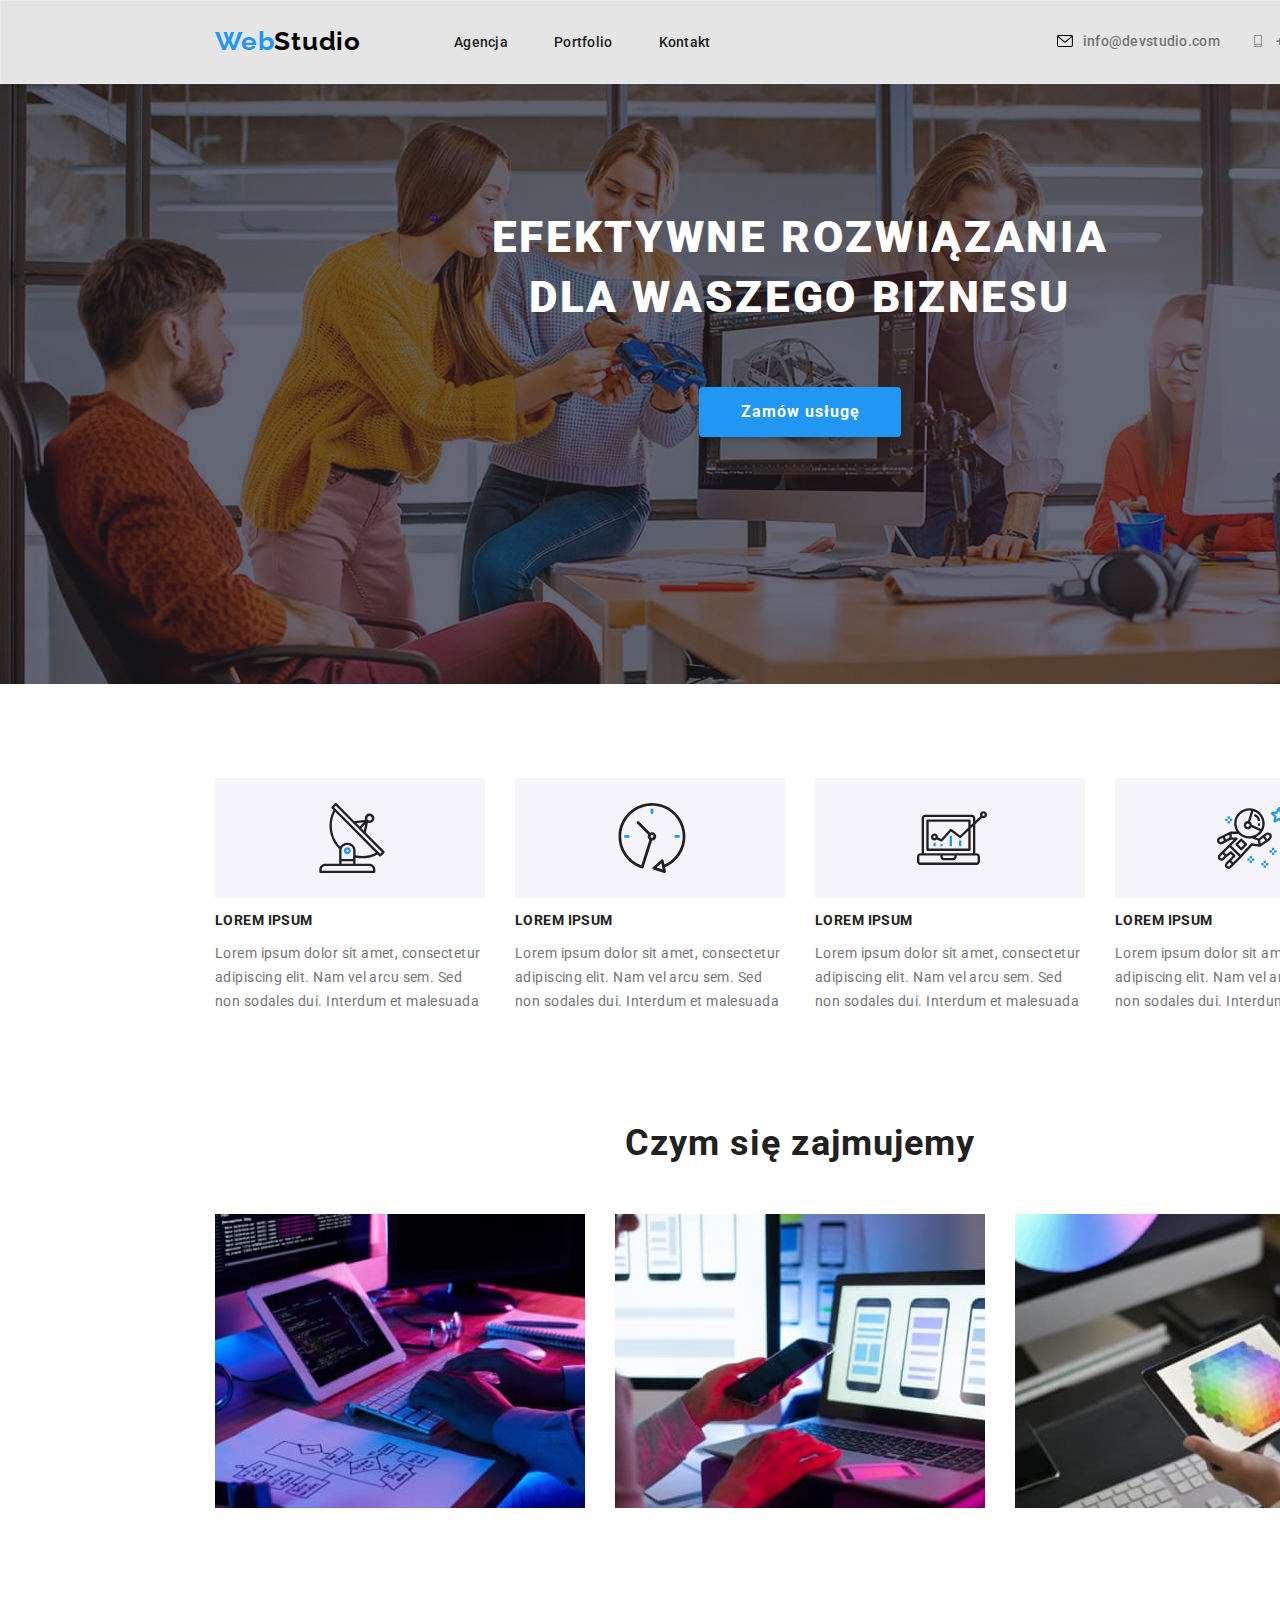
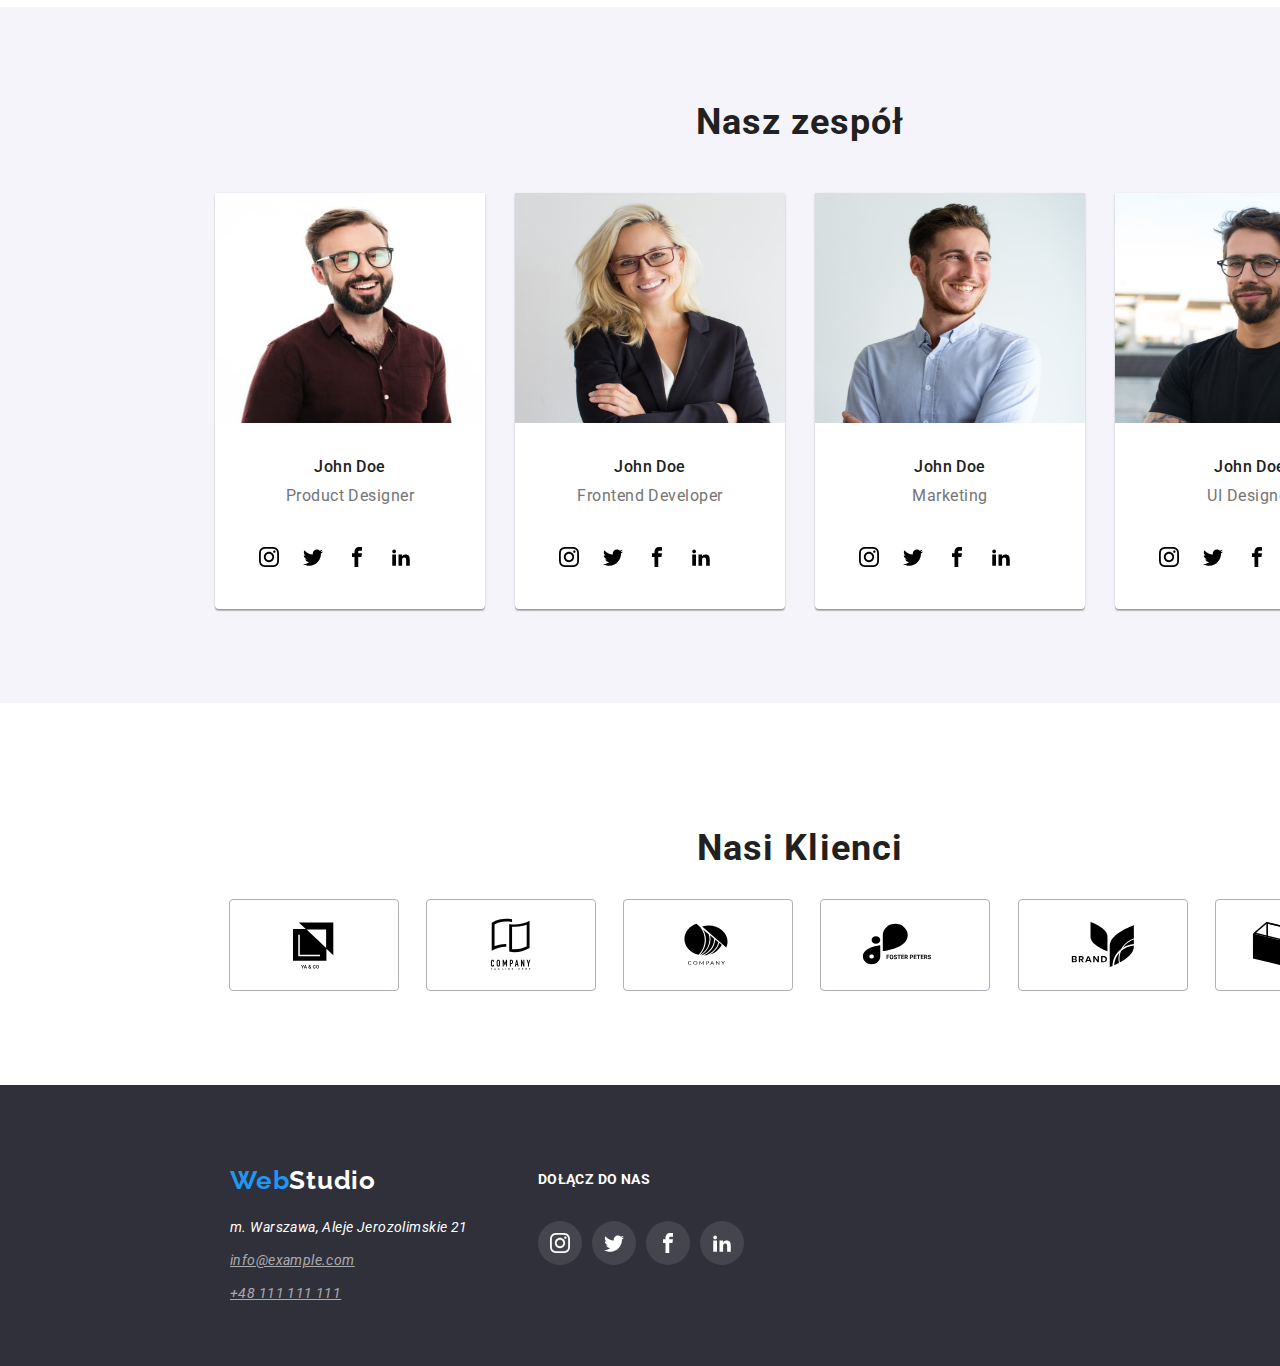
==== index.html @ 0786975d "end z4" ====
<!DOCTYPE html>
<html lang="en">
  <head>
    <meta charset="UTF-8" />
    <meta http-equiv="X-UA-Compatible" content="IE=edge" />
    <meta name="viewport" content="width=device-width, initial-scale=1.0" />
    <link
      rel="stylesheet"
      href="https://cdnjs.cloudflare.com/ajax/libs/modern-normalize/1.1.0/modern-normalize.css"
    />
    <link rel="preconnect" href="https://fonts.googleapis.com" />
    <link rel="preconnect" href="https://fonts.gstatic.com" crossorigin />
    <link
      href="https://fonts.googleapis.com/css2?family=Raleway:wght@700&family=Roboto:wght@400;500;700;900&display=swap"
      rel="stylesheet"
    />
    <link rel="stylesheet" href="./css/style.css" />
    <title>Studio</title>
  </head>

  <body>
    <header class="header">
      <div class="container">
        <div class="navigation">
          <a class="logo link" href="/WebStudio"
            >Web<span class="logo-color">Studio</span></a
          >
          <nav class="nav-item">
            <ul class="navigation-list list">
              <li>
                <a class="navigation-list-link link" href="./index.html"
                  >Agencja</a
                >
              </li>
              <li>
                <a class="navigation-list-link link" href="./portfolio.html"
                  >Portfolio</a
                >
              </li>
              <li>
                <a class="navigation-list-link link" href="/Kontakt">Kontakt</a>
              </li>
            </ul>
          </nav>


          <ul class="address list">
            <li>
              <a class="kontakt link"
                href="mailto:info@devstudio.com">
                <svg class="icon-envelope" width="16" height="12">
                  <use href="/images/sprite.svg#icon-envelope"></use>
                </svg>
                info@devstudio.com</a>
            </li>

            <li>
              <a class="kontakt link" href="tel:+48111111111"
                >
                <svg class="icon-smartphone" width="16" height="12">
                  <use href="/images/sprite.svg#icon-smartphone"></use>
                </svg>
                +48 111 111 111</a
              >
            </li>
          </ul>
        </div>
      </div>
    </header>

    <!--  Efektywne Rozwiązania hero  -->
    <main>
      <section class="hero section">
        <div class="hero-item container">
          <h1 class="hero-item-text">
            EFEKTYWNE ROZWIĄZANIA <br />
            DLA WASZEGO BIZNESU
          </h1>
          <button class="hero-modal-btn" type="button">Zamów usługę</button>
        </div>
      </section>

      <section class="hero-lorem section">
        <div class="container">
          <ul class="hero-description list">
            
            <li class="hero-description-text">
              <ul class="lorem-list">
                <li class="lorem-links"></li>
                <a class="lorem-links-item" href="#">
                  <svg class="lorem-icon">
                    <use href="/images/sprite.svg#icon-antenna-1"></use>
                  </svg>
                </a>
              </ul>
              <h3 class="undertitle">LOREM IPSUM</h3>
              <p class="hero-text">
                Lorem ipsum dolor sit amet, consectetur adipiscing elit. Nam vel
                arcu sem. Sed non sodales dui. Interdum et malesuada
              </p>
            </li>

            <li class="hero-description-text">
              <ul class="lorem-list">
                <li class="lorem-links"></li>
                <a class="lorem-links-item" href="#">
                  <svg class="lorem-icon">
                    <use href="/images/sprite.svg#icon-clock-1"></use>
                  </svg>
                </a>
              </ul>
              <h3 class="undertitle">LOREM IPSUM</h3>
              <p class="hero-text">
                Lorem ipsum dolor sit amet, consectetur adipiscing elit. Nam vel
                arcu sem. Sed non sodales dui. Interdum et malesuada
              </p>
            </li>

            <li class="hero-description-text">
              <ul class="lorem-list">
                <li class="lorem-links"></li>
                <a class="lorem-links-item" href="#">
                  <svg class="lorem-icon">
                    <use href="/images/sprite.svg#icon-diagram-1"></use>
                  </svg>
                </a>
              </ul>
              <h3 class="undertitle">LOREM IPSUM</h3>
              <p class="hero-text">
                Lorem ipsum dolor sit amet, consectetur adipiscing elit. Nam vel
                arcu sem. Sed non sodales dui. Interdum et malesuada
              </p>
            </li>

            <li class="hero-description-text">
              <ul class="lorem-list">
                <li class="lorem-links"></li>
                <a class="lorem-links-item" href="#">
                  <svg class="lorem-icon">
                    <use href="/images/sprite.svg#icon-astronaut-1"></use>
                  </svg>
                </a>
              </ul>
              <h3 class="undertitle">LOREM IPSUM</h3>
              <p class="hero-text">
                Lorem ipsum dolor sit amet, consectetur adipiscing elit. Nam vel
                arcu sem. Sed non sodales dui. Interdum et malesuada
              </p>
            </li>
          </ul>
        </div>
      </section>
      <!--  about  -->

      <section class="about">
        <div class="container">
          <div class="about-list">
            <h2 class="secondary-undertitle">Czym się zajmujemy</h2>
            <ul class="about-img-list list">
              <li class="about-img-list-item">
                <img
                  class="about-img-list-img"
                  src="./images/whatwedo/computer.jpg"
                  alt="computer"
                  width="370"
                  height="294"
                />
              </li>
              <li class="about-img-list-item">
                <img
                  class="about-img-list-img"
                  src="./images/whatwedo/mobilephone.jpg"
                  alt="mobilephone"
                  width="370"
                  height="294"
                />
              </li>
              <li class="about-img-list-item">
                <img
                  class="about-img-list-img"
                  src="./images/whatwedo/tablet.jpg"
                  alt="tablet"
                  width="370"
                  height="294"
                />
              </li>
            </ul>
          </div>
        </div>
      </section>

      <!--  team  -->
      <section class="team section">
        <div class="container">
          <div class="team-img-box">
            <h2 class="secondary-undertitle">Nasz zespół</h2>
            <ul class="team-img list">
              <li class="team-img-list-item">
                <img
                  class="team-img-list-img"
                  src="./images/ourteam/productdesigner.jpg"
                  alt="johndoeproductdesigner"
                  width="270"
                  height="260"
                />
                <h3 class="team-name">John Doe</h3>
                <p class="team-job">Product Designer</p>

                <ul class="social-list list">
                  <li class="social-links"></li>
                  <a class="social-links-item" href="#">
                    <svg class="social-icon">
                      <use href="/images/sprite.svg#icon-instagram"></use>
                    </svg>
                  </a>

                  <li class="social-links"></li>
                  <a class="social-links-item" href="#">
                    <svg class="social-icon">
                      <use href="/images/sprite.svg#icon-twitter"></use>
                    </svg>
                  </a>

                  <li class="social-links"></li>
                  <a class="social-links-item" href="#">
                    <svg class="social-icon">
                      <use href="/images/sprite.svg#icon-facebook"></use>
                    </svg>
                  </a>

                  <li class="social-links"></li>
                  <a class="social-links-item" href="#">
                    <svg class="social-icon">
                      <use href="/images/sprite.svg#icon-linkedin2"></use>
                    </svg>
                  </a>
                </ul>
              </li>

              <li class="team-img-list-item">
                <img
                  class="team-img-list-img"
                  src="./images/ourteam/frontenddeveloper.jpg"
                  alt="johndoefrontenddeveloper"
                  width="270"
                  height="260"
                />
                <h3 class="team-name">John Doe</h3>
                <p class="team-job">Frontend Developer</p>

                <ul class="social-list list">
                  <li class="social-links"></li>
                  <a class="social-links-item" href="#">
                    <svg class="social-icon">
                      <use href="/images/sprite.svg#icon-instagram"></use>
                    </svg>
                  </a>

                  <li class="social-links"></li>
                  <a class="social-links-item" href="#">
                    <svg class="social-icon">
                      <use href="/images/sprite.svg#icon-twitter"></use>
                    </svg>
                  </a>

                  <li class="social-links"></li>
                  <a class="social-links-item" href="#">
                    <svg class="social-icon">
                      <use href="/images/sprite.svg#icon-facebook"></use>
                    </svg>
                  </a>

                  <li class="social-links"></li>
                  <a class="social-links-item" href="#">
                    <svg class="social-icon">
                      <use href="/images/sprite.svg#icon-linkedin2"></use>
                    </svg>
                  </a>
                </ul>
              </li>

              <li class="team-img-list-item">
                <img
                  class="team-img-list-img"
                  src="./images/ourteam/marketing.jpg"
                  alt="johndoemarketing"
                  width="270"
                  height="260"
                />
                <h3 class="team-name">John Doe</h3>
                <p class="team-job">Marketing</p>

                <ul class="social-list list">
                  <li class="social-links"></li>
                  <a class="social-links-item" href="#">
                    <svg class="social-icon">
                      <use href="/images/sprite.svg#icon-instagram"></use>
                    </svg>
                  </a>

                  <li class="social-links"></li>
                  <a class="social-links-item" href="#">
                    <svg class="social-icon">
                      <use href="/images/sprite.svg#icon-twitter"></use>
                    </svg>
                  </a>

                  <li class="social-links"></li>
                  <a class="social-links-item" href="#">
                    <svg class="social-icon">
                      <use href="/images/sprite.svg#icon-facebook"></use>
                    </svg>
                  </a>

                  <li class="social-links"></li>
                  <a class="social-links-item" href="#">
                    <svg class="social-icon">
                      <use href="/images/sprite.svg#icon-linkedin2"></use>
                    </svg>
                  </a>
                </ul>
              </li>

              <li class="team-img-list-item">
                <img
                  class="team-img-list-img"
                  src="./images/ourteam/uidesigner.jpg"
                  alt="johndoeuidesigner"
                  width="270"
                  height="260"
                />
                <h3 class="team-name">John Doe</h3>
                <p class="team-job">UI Designer</p>

                <ul class="social-list list">
                  <li class="social-links"></li>
                  <a class="social-links-item" href="#">
                    <svg class="social-icon">
                      <use href="/images/sprite.svg#icon-instagram"></use>
                    </svg>
                  </a>

                  <li class="social-links"></li>
                  <a class="social-links-item" href="#">
                    <svg class="social-icon">
                      <use href="/images/sprite.svg#icon-twitter"></use>
                    </svg>
                  </a>

                  <li class="social-links"></li>
                  <a class="social-links-item" href="#">
                    <svg class="social-icon">
                      <use href="/images/sprite.svg#icon-facebook"></use>
                    </svg>
                  </a>

                  <li class="social-links"></li>
                  <a class="social-links-item" href="#">
                    <svg class="social-icon">
                      <use href="/images/sprite.svg#icon-linkedin2"></use>
                    </svg>
                  </a>
                </ul>
              </li>
            </ul>
          </div>
        </div>
      </section>

      <section class="customers section">
        <div class="container">
          <h2 class="customers-name">Nasi Klienci</h2>
          <ul class="customers-list">
            <li class="customers-links"></li>
            <a class="customers-links-item" href="#">
              <svg class="customers-icon">
                <use href="/images/sprite.svg#icon-client1"></use>
              </svg>
            </a>
            <li class="customers-links"></li>
            <a class="customers-links-item" href="#">
              <svg class="customers-icon">
                <use href="/images/sprite.svg#icon-client2"></use>
              </svg>
            </a>
            <li class="customers-links"></li>
            <a class="customers-links-item" href="#">
              <svg class="customers-icon">
                <use href="/images/sprite.svg#icon-client3"></use>
              </svg>
            </a>
            <li class="customers-links"></li>
            <a class="customers-links-item" href="#">
              <svg class="customers-icon">
                <use href="/images/sprite.svg#icon-client4"></use>
              </svg>
            </a>
            <li class="customers-links"></li>
            <a class="customers-links-item" href="#">
              <svg class="customers-icon">
                <use href="/images/sprite.svg#icon-client5"></use>
              </svg>
            </a>
            <li class="customers-links"></li>
            <a class="customers-links-item" href="#">
              <svg class="customers-icon">
                <use href="/images/sprite.svg#icon-client6"></use>
              </svg>
            </a>
          </ul>
        </div>
      </section>
    </main>

    <!--  footer  -->
    <footer>
      <div class="container">
        <div class="all-footer">
        <div class="logo-address-footer">
          <ul class="address-footer list">
<a class="logo-footer link" href="/WebStudio"
        >Web<span class="footer-logo-color">Studio</span></a
      >
      <address>
        
          <li class="footer-address">
            <a
              class="footer-address-item link"
              href="https://goo.gl/maps/xpxpCTiTsb5umE3t5"
              target="_blank"
              >m. Warszawa, Aleje Jerozolimskie 21</a
            >
          </li>
          <li class="address-mail-footer">
            <a class="footer-mail" href="mailto:info@example.com"
              >info@example.com</a
            >
          </li>
          <li class="address-tel-footer">
            <a class="footer-tel" href="tel:+48111111111">+48 111 111 111</a>
          </li>
        </ul>
      </address>

      <div class="right-side-footer">
          <p>DOŁĄCZ DO NAS</p>
          <ul class="social-list-footer list">
          
            <li class="social-links-footer">
          <a class="social-links-item-footer" href="#">
            <svg class="social-icon-footer">
              <use href="/images/sprite.svg#icon-instagram"></use>
            </svg>
          </a>
          </li>

          <li class="social-links-footer">
          <a class="social-links-item-footer" href="#">
            <svg class="social-icon-footer">
              <use href="/images/sprite.svg#icon-twitter"></use>
            </svg>
          </a>
          </li>

          <li class="social-links-footer">
          <a class="social-links-item-footer" href="#">
            <svg class="social-icon-footer">
              <use href="/images/sprite.svg#icon-facebook"></use>
            </svg>
          </a>
          </li>

          <li class="social-links-footer">
          <a class="social-links-item-footer" href="#">
            <svg class="social-icon-footer">
              <use href="/images/sprite.svg#icon-linkedin2"></use>
            </svg>
          </a>
          </li>
        </ul>
      </div>
      </div>
      </div>
      </div>
    </footer>
  </body>
</html>
---- css/style.css ----
:root {
    --main-font: 'Roboto', sans-serif;
    --secondary-font: 'Raleway', sans-serif;
    --main-color: #2196F3;
    --secondary-color:#212121;
}

body {
    font-family:var(--main-font);
    width: 1600px;
    margin: 0 auto;
}

ul {
    padding: 0;
    margin: 0;
    list-style-type: none;
    list-style-position: inside;
}

.container {
    width: 1200px;
    padding: 0 15px;
    margin: 0 auto;
}

.section {
    padding-top: 94px;
    padding-bottom: 94px;
}

.list {
    list-style: none;
}

.link {
    text-decoration: none;
}
/* ---------- HEADER --------------*/


.header  {
    display: flex;
    align-items: center;
    border: 1px solid rgba(236, 236, 236, 1);
    background-color: #E5E5E5;
}
.navigation {
    display: flex;
}
.nav-item {
    flex-grow: 1;
}
.navigation-list,
.address {
    display: flex;
    align-items: center;
    padding-top: 32px;
    padding-bottom: 32px;
}
.logo {
    padding-right: 93px;
    padding-top: 24.5px;
    padding-bottom: 24.5px;
}

.logo,
.logo-color,
.logo-footer {
    font-family: var(--secondary-font);
    font-style: normal;
    font-weight: 700;
    font-size: 26px;
    line-height: 1.192;
    letter-spacing: 0.03em;
    color: #2196F3;
}


.logo {
    color:rgba(33, 150, 243, 1);
}
.logo-color {
    color:rgba(0, 0, 0, 1);
}


.navigation-list-link {
    color: var(--secondary-color);
    font-weight: 500;
        font-size: 14px;
        line-height: 1.143;
        letter-spacing: 0.02em;
}
.kontakt:hover,
.kontakt:focus-within {
    color: var(--main-color)
}

.kontakt:hover .kontakt-icon,
.kontakt:focus-within .kontakt-icon {
    fill: var(--main-color);
}

.kontakt
 {
    font-weight: 500;
    font-size: 14px;
    line-height: 1.143;
    letter-spacing: 0.02em;
    color: #757575;
    display: inline-flex;
    gap: 10px;
    align-items: center;
    padding-left: 30px;
    
}
.navigation-list-link:last-child {
    padding-right: 46px;
}

.navigation-list-link:hover,
.navigation-list-link:focus
 {
    color: var(--main-color);
 }
/* -----------END HEADER --------- */


/* ---------- MAIN --------------*/
 .lorem-list {
    width: 270px;
    height: 120px;
    padding: 25px 102.34px;
}
.lorem-icon {
    width: 70px;
    height: 70px;
}
.hero-description-text {
    width: 270px;
    text-align: left;
    margin-right: 30px;
    background-color: #FFFFFF;;
}
.lorem-list {
    background-color: #F5F4FA;
}
.hero-description {
    display: flex;
    align-items: center;
    justify-content: space-between;
}

.hero-lorem {
    background-color: #FFFFFF;
}
.hero {
    background-image: linear-gradient(
        rgba(47, 48, 58, 0.4),
        rgba(47, 48, 58, 0.4)),
     url(/images/hero-bg.jpg);
    background-size: cover;
    background-repeat: no-repeat;
    height: 600px;
}
.hero-item {
    display: flex;
    align-items:center;
    flex-direction: column;
}

.hero-text {
        font-weight: 400;
        font-size: 14px;
        line-height: 1.714;
        letter-spacing: 0.03em;
        color: #757575;
}

.undertitle {
        font-weight: 700;
        font-size: 14px;
        line-height: 1.143;
        letter-spacing: 0.03em;
        text-transform: uppercase;
        color: var(--secondary-color);
}

.hero-item-text {
        font-weight: 900;
        font-size: 44px;
        line-height: 1.363;
        text-align: center;
        letter-spacing: 0.06em;
        text-transform: uppercase;
        color: #FFFFFF;
        padding-bottom: 30px;
}

.hero-item {
    display: flex;
    flex-direction: column;
    align-items: center;
}
.hero-modal-btn {
    padding: 10px 41px 10px 42px;
    align-items: center;
    cursor: pointer;
    border: 0;
}
.hero-modal-btn {
        background: #2196F3;
        box-shadow: 0px 4px 4px rgba(0, 0, 0, 0.15);
        border-radius: 4px;
}
.hero-modal-btn {
        font-weight: 700;
        font-size: 16px;
        line-height: 1.875;  
        display: flex;
        align-items: center;
        text-align: center;
        letter-spacing: 0.06em;
        color: #FFFFFF;
}

.border {
    border: 1px solid #ECECEC;
    position: absolute;
        width: 1600px;
        height: 0px;
        left: 3px;
        top: 85px;
}
.portfolio-section {
    padding-top: 94px;
    padding-bottom: 50px;
}

.nav-btn-list:not(:last-child) {
    margin-right: 8px;
}
.nav-btn-list:first-child {
    margin-left: 310px;
}
.nav-btn {
    background-color: #FFFFFF;
}

.nav-btn-list-item {
    display: flex;
    justify-content: center;
    list-style-type: none;
    list-style-position: inside;
    list-style-type:none;
}
.nav-modal-btn {
font-weight: 500;
font-size: 16px;
line-height: 1.625;
text-align: center;
letter-spacing: 0.03em;
color: var(--secondary-color);
background-color:#F5F4FA;
border: 0;
padding: 6px 22px;
cursor: pointer;
}
.nav-modal-btn:hover,
.nav-modal-btn:focus {
    color:#FFFFFF;
    background-color: var(--main-color);
}

/* ---------- END-MAIN --------------*/

/* ---------- ABOUT --------------*/
.about {
 padding-bottom: 94px;
 background-color: #FFFFFF;
}
.secondary-undertitle {
    font-weight: 700;
    font-size: 36px;
    line-height: 1.167;
    text-align: center;
    letter-spacing: 0.03em;
    color: var(--secondary-color);
    padding-bottom: 50px;
    margin: 0 auto;
}
.about-img-list {
    display: flex;
    justify-content: space-between;
}
.about-img-list-item {
    padding-right: 30px;
}
/* ---------- END-ABOUT --------------*/

/* ---------- TEAM --------------*/
.team {
    background-color: #F5F4FA;
}
.team-img {
    display: flex;
    justify-content: space-between;
}
.team-img-list-item {
    background: #FFFFFF;    
    box-shadow: 0px 1px 3px rgba(0, 0, 0, 0.12), 0px 1px 1px rgba(0, 0, 0, 0.14), 0px 2px 1px rgba(0, 0, 0, 0.2);
    border-radius: 0px 0px 4px 4px;
    margin-right: 30px;
}
.team-job {
    font-weight: 400;
    font-size: 16px;
    line-height: 1.187;
    text-align: center;
    letter-spacing: 0.03em;
    color: #757575;
    margin: 0 auto;
    margin-bottom: 30px;
}
.team-img-list-img {
    padding-bottom: 30px;
}
.team-name {
    font-weight: 500;
    font-size: 16px;
    line-height: 1.187;
    text-align: center;
    letter-spacing: 0.03em;
    color: var(--secondary-color);
    margin: 0 auto;
    padding-bottom: 10px;
}
.social-list {
    display: flex;
    /* justify-content: space-between; */
    margin-bottom: 30px;
    padding-left: 32px;
}
.social-links-item {
    display: flex;
    width: 44px;
    height: 44px;
    background-color: #FFFFFF;
    border-radius: 50%;
    align-items: center;
    justify-content: space-between;
    padding-left: 12px;
    }
.social-icon {
    width: 20px;
    height: 20px;
}
.social-links-item:hover,
.social-links-item:focus {
    fill: #FFFFFF;
    background-color:var(--main-color);
}
.social-list:not(:last-child) {
    padding-right: 10px;
}
/* ---------- END-TEAM --------------*/

/* ---------- CUSTOMERS --------------*/
.customers .container {
    display: block;
    align-items: center;
    /* justify-content: space-between; */
}
.customers-name {
        font-weight: 700;
        font-size: 36px;
        line-height: 1.167;
        text-align: center;
        letter-spacing: 0.03em;
        color: var(--secondary-color);
        text-align: center;
}
.customers-list {
    display: flex;
    align-items: center;
    justify-content: space-between;
}
.customers-links-item {
    display: flex;
    width: 170px;
    height: 92px;
    border: 1px solid #AFB1B8;
    border-radius: 4px;
    align-items: center;
    justify-content: center;
}
.customers-icon {
    width: 106px;
    height: 60px;
}
.customers-list:not(:last-child) {
    margin-right: 30px;
}
.customers-links-item:hover,
.customers-links-item:focus {
    fill: var(--main-color);
    border: 1px solid rgba(33, 150, 243, 1);
    /* background-color: var(--main-color); */
}

/* ---------- END-CUSTOMERS --------------*/


/* ---------- PORTFOLIO --------------*/
.portfolio-card {
    padding-left: 24px;
}
.portfolio-img {
    align-items: center;
    margin: 0;
    padding: 0;
    text-align: left;
}

.portfolio-list {
    flex-basis: calc((100%-60px) / 3-0.5px);
    background-color: var(--bright);
    border-bottom: 1px solid #eeeeee;
}
.portfolio-list:hover,
.portfolio-list:focus
{
    box-shadow: 0px 1px 1px rgba(0, 0, 0, 0.12), 0px 4px 4px rgba(0, 0, 0, 0.06), 1px 4px 6px rgba(0, 0, 0, 0.16);
    }
.portfolio-list-item {
    list-style-type: none;
    display: flex;
    justify-content: center;
    flex-wrap: wrap;
    gap: 30px;
     padding: 0;
    margin: 0;
    padding-bottom: 94px;
}
.portfolio {
    background-color: #FFFFFF;
}
.prtfolio-item {
    color: var(--bold-color);
    font-weight: 700;
    font-size: 18px;
    line-height: 2;
    letter-spacing: 0.06em;
}
.portfolio-class-description {
    color: #757575;
    font-weight: 400;
    font-size: 16px;
    line-height: 1.875;
    letter-spacing: 0.03em;
}
/* ---------- END-PORTFOLIO --------------*/

/* ---------- FOOTER --------------*/
footer {
    background-color: #2f303a;
    padding: 60px 0;
}

.logo-address-footer {
    margin-left: 15px;
    display: flex;
    /* display: inline-flex; */
    /* justify-content: space-between; */
}
.social-icon-footer {
    width: 20px;
    height: 20px;
    fill: #FFFFFF;
}
.social-links-footer:hover,
.social-links-footer:focus {
    background-color: var(--main-color);
    cursor: pointer;
}
.social-links-footer {
    width: 44px;
    height: 44px;
    background-color: rgba(255, 255, 255, 0.1);
    border-radius: 50%;
    padding: 12px;
}
.social-list-footer {
    display: flex;
    flex-wrap: wrap;
    gap: 10px;
    padding-top: 20px;
}
.right-side-footer {
        font-weight: 700;
        font-size: 14px;
        line-height: 1.143;
        letter-spacing: 0.03em;
        text-transform: uppercase;
        color: #FFFFFF;
        padding-top: 12px;
        
       
}
.address-footer {
    padding-top: 20px;
    padding-right: 70px;
   
}
.footer-address {
    padding-bottom: 9px;
    padding-top: 20px;
}
.address-mail-footer {
    padding-bottom: 9px;
}

.footer-mail,
.footer-tel {
    font-weight: 400;
    font-size: 14px;
    line-height: 1.714;
    letter-spacing: 0.03em;
    color: rgba(255, 255, 255, 0.6)
}
.footer-mail {
    text-decoration-line: underline;
}
.footer-address-item {
    font-weight: 400;
    font-size: 14px;
    line-height: 1.714;
    letter-spacing: 0.03em;
    color: #FFFFFF;
}
.footer-logo-color {
    color:rgba(255, 255, 255, 1);
}
/* ---------- END-FOOTER --------------*/
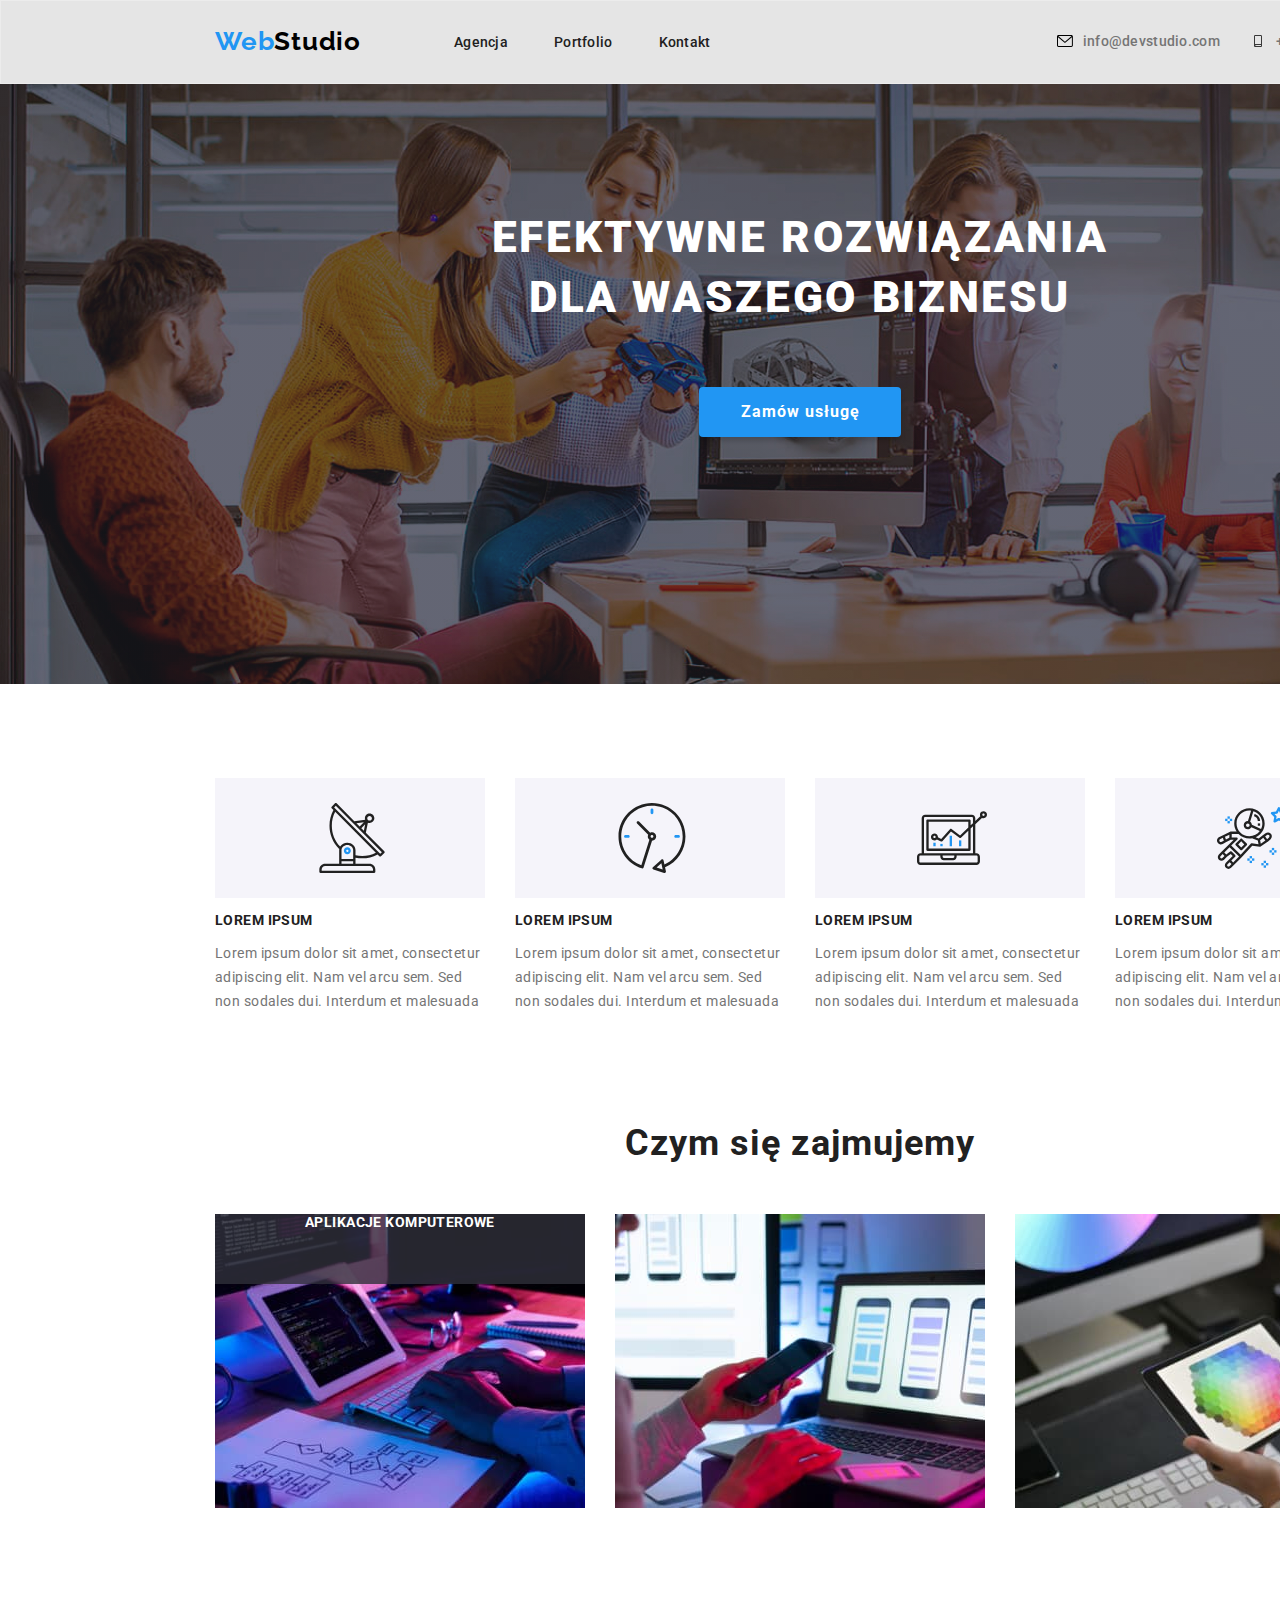
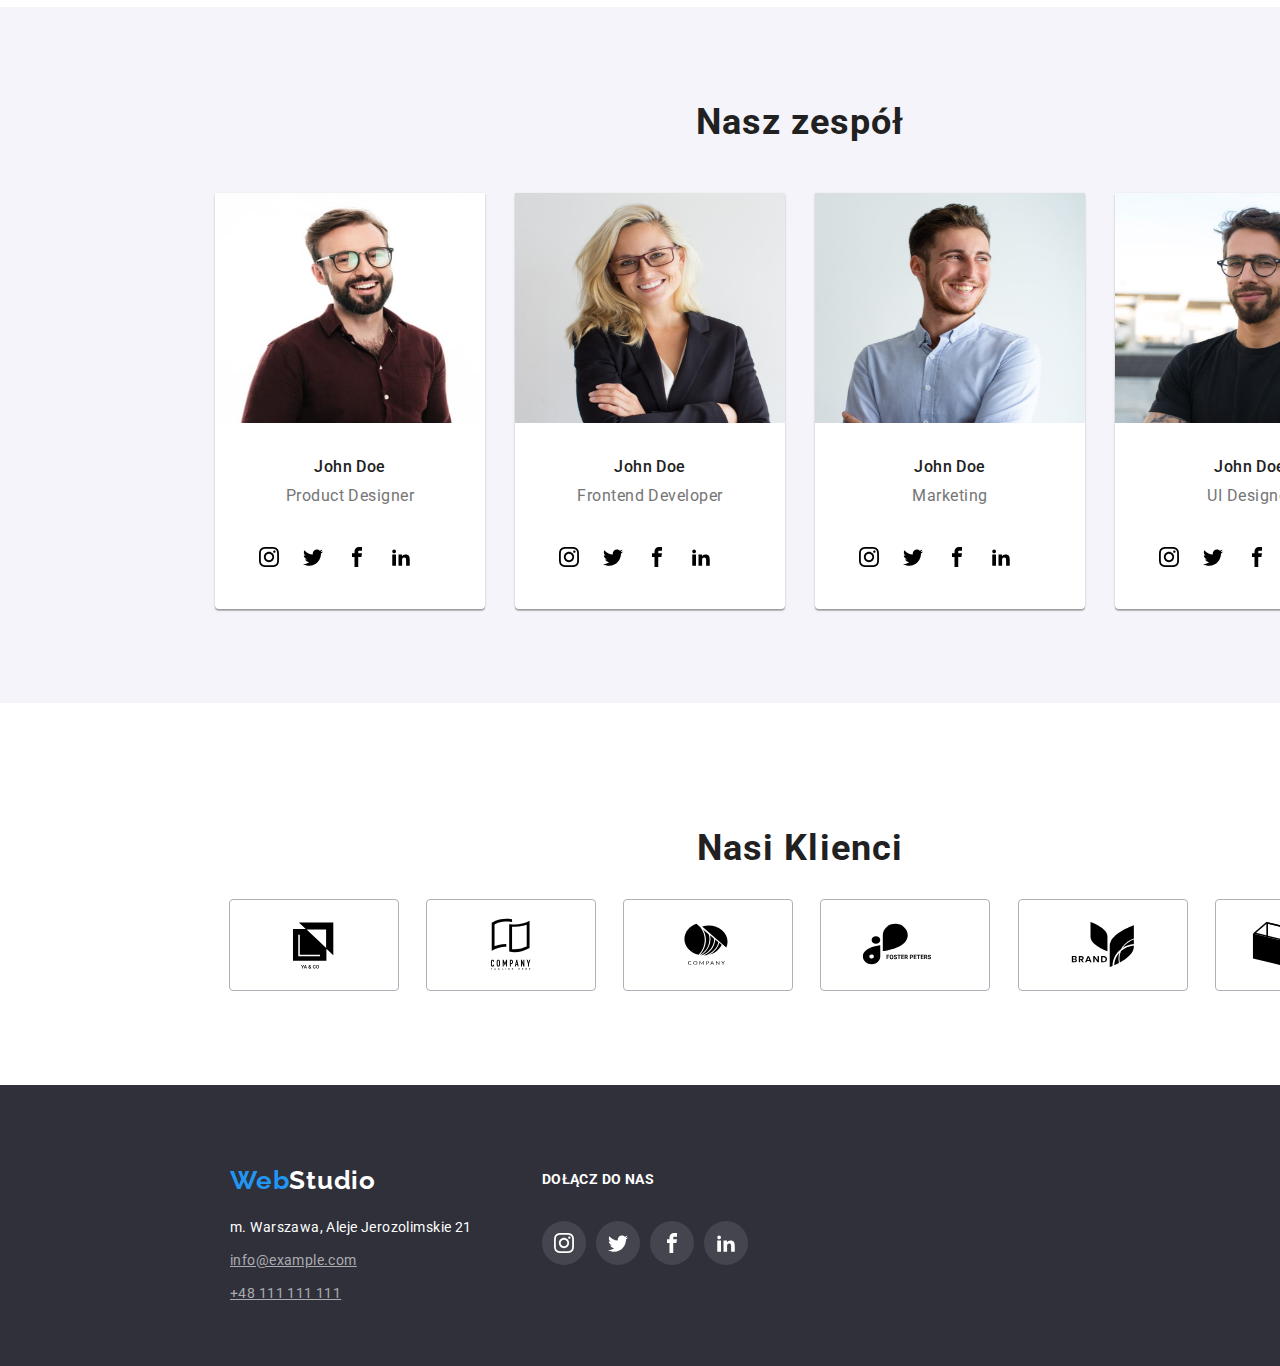
==== commit c26d9b60: "feat:init" ====
--- a/index.html
+++ b/index.html
@@ -43,20 +43,18 @@
             </ul>
           </nav>
 
-
           <ul class="address list">
             <li>
-              <a class="kontakt link"
-                href="mailto:info@devstudio.com">
+              <a class="kontakt link" href="mailto:info@devstudio.com">
                 <svg class="icon-envelope" width="16" height="12">
                   <use href="/images/sprite.svg#icon-envelope"></use>
                 </svg>
-                info@devstudio.com</a>
+                info@devstudio.com</a
+              >
             </li>
 
             <li>
-              <a class="kontakt link" href="tel:+48111111111"
-                >
+              <a class="kontakt link" href="tel:+48111111111">
                 <svg class="icon-smartphone" width="16" height="12">
                   <use href="/images/sprite.svg#icon-smartphone"></use>
                 </svg>
@@ -76,17 +74,18 @@
             EFEKTYWNE ROZWIĄZANIA <br />
             DLA WASZEGO BIZNESU
           </h1>
-          <button class="hero-modal-btn" type="button">Zamów usługę</button>
+          <button class="hero-modal-btn" type="button"data-modal-open>
+            Zamów usługę
+          </button>
+          </div>
         </div>
       </section>
 
       <section class="hero-lorem section">
         <div class="container">
           <ul class="hero-description list">
-            
             <li class="hero-description-text">
               <ul class="lorem-list">
-                <li class="lorem-links"></li>
                 <a class="lorem-links-item" href="#">
                   <svg class="lorem-icon">
                     <use href="/images/sprite.svg#icon-antenna-1"></use>
@@ -102,7 +101,6 @@
 
             <li class="hero-description-text">
               <ul class="lorem-list">
-                <li class="lorem-links"></li>
                 <a class="lorem-links-item" href="#">
                   <svg class="lorem-icon">
                     <use href="/images/sprite.svg#icon-clock-1"></use>
@@ -118,7 +116,6 @@
 
             <li class="hero-description-text">
               <ul class="lorem-list">
-                <li class="lorem-links"></li>
                 <a class="lorem-links-item" href="#">
                   <svg class="lorem-icon">
                     <use href="/images/sprite.svg#icon-diagram-1"></use>
@@ -134,7 +131,6 @@
 
             <li class="hero-description-text">
               <ul class="lorem-list">
-                <li class="lorem-links"></li>
                 <a class="lorem-links-item" href="#">
                   <svg class="lorem-icon">
                     <use href="/images/sprite.svg#icon-astronaut-1"></use>
@@ -158,6 +154,7 @@
             <h2 class="secondary-undertitle">Czym się zajmujemy</h2>
             <ul class="about-img-list list">
               <li class="about-img-list-item">
+                <p class="overlays">APLIKACJE KOMPUTEROWE</p>
                 <img
                   class="about-img-list-img"
                   src="./images/whatwedo/computer.jpg"
@@ -416,72 +413,78 @@
     <footer>
       <div class="container">
         <div class="all-footer">
-        <div class="logo-address-footer">
-          <ul class="address-footer list">
-<a class="logo-footer link" href="/WebStudio"
-        >Web<span class="footer-logo-color">Studio</span></a
-      >
-      <address>
-        
-          <li class="footer-address">
-            <a
-              class="footer-address-item link"
-              href="https://goo.gl/maps/xpxpCTiTsb5umE3t5"
-              target="_blank"
-              >m. Warszawa, Aleje Jerozolimskie 21</a
-            >
-          </li>
-          <li class="address-mail-footer">
-            <a class="footer-mail" href="mailto:info@example.com"
-              >info@example.com</a
-            >
-          </li>
-          <li class="address-tel-footer">
-            <a class="footer-tel" href="tel:+48111111111">+48 111 111 111</a>
-          </li>
-        </ul>
-      </address>
-
-      <div class="right-side-footer">
-          <p>DOŁĄCZ DO NAS</p>
-          <ul class="social-list-footer list">
-          
-            <li class="social-links-footer">
-          <a class="social-links-item-footer" href="#">
-            <svg class="social-icon-footer">
-              <use href="/images/sprite.svg#icon-instagram"></use>
-            </svg>
-          </a>
-          </li>
-
-          <li class="social-links-footer">
-          <a class="social-links-item-footer" href="#">
-            <svg class="social-icon-footer">
-              <use href="/images/sprite.svg#icon-twitter"></use>
-            </svg>
-          </a>
-          </li>
-
-          <li class="social-links-footer">
-          <a class="social-links-item-footer" href="#">
-            <svg class="social-icon-footer">
-              <use href="/images/sprite.svg#icon-facebook"></use>
-            </svg>
-          </a>
-          </li>
-
-          <li class="social-links-footer">
-          <a class="social-links-item-footer" href="#">
-            <svg class="social-icon-footer">
-              <use href="/images/sprite.svg#icon-linkedin2"></use>
-            </svg>
-          </a>
-          </li>
-        </ul>
-      </div>
-      </div>
-      </div>
+          <div class="logo-address-footer">
+            <ul class="address-footer list">
+              <a class="logo-footer link" href="/WebStudio"
+                >Web<span class="footer-logo-color">Studio</span></a
+              >
+
+              <li class="footer-address">
+                <a
+                  class="footer-address-item link"
+                  href="https://goo.gl/maps/xpxpCTiTsb5umE3t5"
+                  target="_blank"
+                  >m. Warszawa, Aleje Jerozolimskie 21</a
+                >
+              </li>
+              <li class="address-mail-footer">
+                <a class="footer-mail" href="mailto:info@example.com"
+                  >info@example.com</a
+                >
+              </li>
+              <li class="address-tel-footer">
+                <a class="footer-tel" href="tel:+48111111111"
+                  >+48 111 111 111</a
+                >
+              </li>
+            </ul>
+
+            <div class="right-side-footer">
+              <p>DOŁĄCZ DO NAS</p>
+              <ul class="social-list-footer list">
+                <li class="social-links-footer">
+                  <a class="social-links-item-footer" href="#">
+                    <svg class="social-icon-footer">
+                      <use href="/images/sprite.svg#icon-instagram"></use>
+                    </svg>
+                  </a>
+                </li>
+
+                <li class="social-links-footer">
+                  <a class="social-links-item-footer" href="#">
+                    <svg class="social-icon-footer">
+                      <use href="/images/sprite.svg#icon-twitter"></use>
+                    </svg>
+                  </a>
+                </li>
+
+                <li class="social-links-footer">
+                  <a class="social-links-item-footer" href="#">
+                    <svg class="social-icon-footer">
+                      <use href="/images/sprite.svg#icon-facebook"></use>
+                    </svg>
+                  </a>
+                </li>
+
+                <li class="social-links-footer">
+                  <a class="social-links-item-footer" href="#">
+                    <svg class="social-icon-footer">
+                      <use href="/images/sprite.svg#icon-linkedin2"></use>
+                    </svg>
+                  </a>
+                </li>
+              </ul>
+            </div>
+          </div>
+        </div>
       </div>
     </footer>
+    <div class="backdrop is-hidden" data-modal>
+      <div class="modal">
+        <button type="button" class="close-btn" data-modal-close>x</button>
+      </div>
+    </div>
+
+    <script src="./js/modal.js"></script>
   </body>
 </html>
--- a/css/style.css
+++ b/css/style.css
@@ -37,8 +37,24 @@
     text-decoration: none;
 }
 /* ---------- HEADER --------------*/
-
-
+.is-hidden {
+    pointer-events: none;
+    visibility: hidden;
+    opacity: 0;
+    /* transform: translateX(-50%) translateY(-50%) translateZ(-50%) scale(0) rotate(0deg) skew(40deg, 40deg) ; */
+}
+.close-btn {
+    position: absolute;
+    top: 8px;
+    right: 8px;
+    width: 30px;
+    height: 30px;
+    background-color: red;
+    border: 1px solid rgba(0, 0, 0, 0.01);
+    border-radius: 50%;
+    cursor: pointer;
+    color: green;
+}
 .header  {
     display: flex;
     align-items: center;
@@ -93,13 +109,11 @@
         letter-spacing: 0.02em;
 }
 .kontakt:hover,
-.kontakt:focus-within {
-    color: var(--main-color)
-}
-
-.kontakt:hover .kontakt-icon,
-.kontakt:focus-within .kontakt-icon {
+.kontakt-icon,
+.kontakt:focus-within,
+.kontakt-icon {
     fill: var(--main-color);
+    color: var(--main-color);
 }
 
 .kontakt
@@ -280,6 +294,20 @@
  padding-bottom: 94px;
  background-color: #FFFFFF;
 }
+.overlays {
+        font-weight: 700;
+        font-size: 14px;
+        line-height: 1.143;
+        text-align: center;
+        letter-spacing: 0.03em;
+        text-transform: uppercase;
+        color: #FFFFFF;
+        background-color: rgba(47, 48, 58, 0.8);;
+        width: 370px;
+        height: 70px;
+        margin: 0;
+        position: absolute;
+}
 .secondary-undertitle {
     font-weight: 700;
     font-size: 36px;
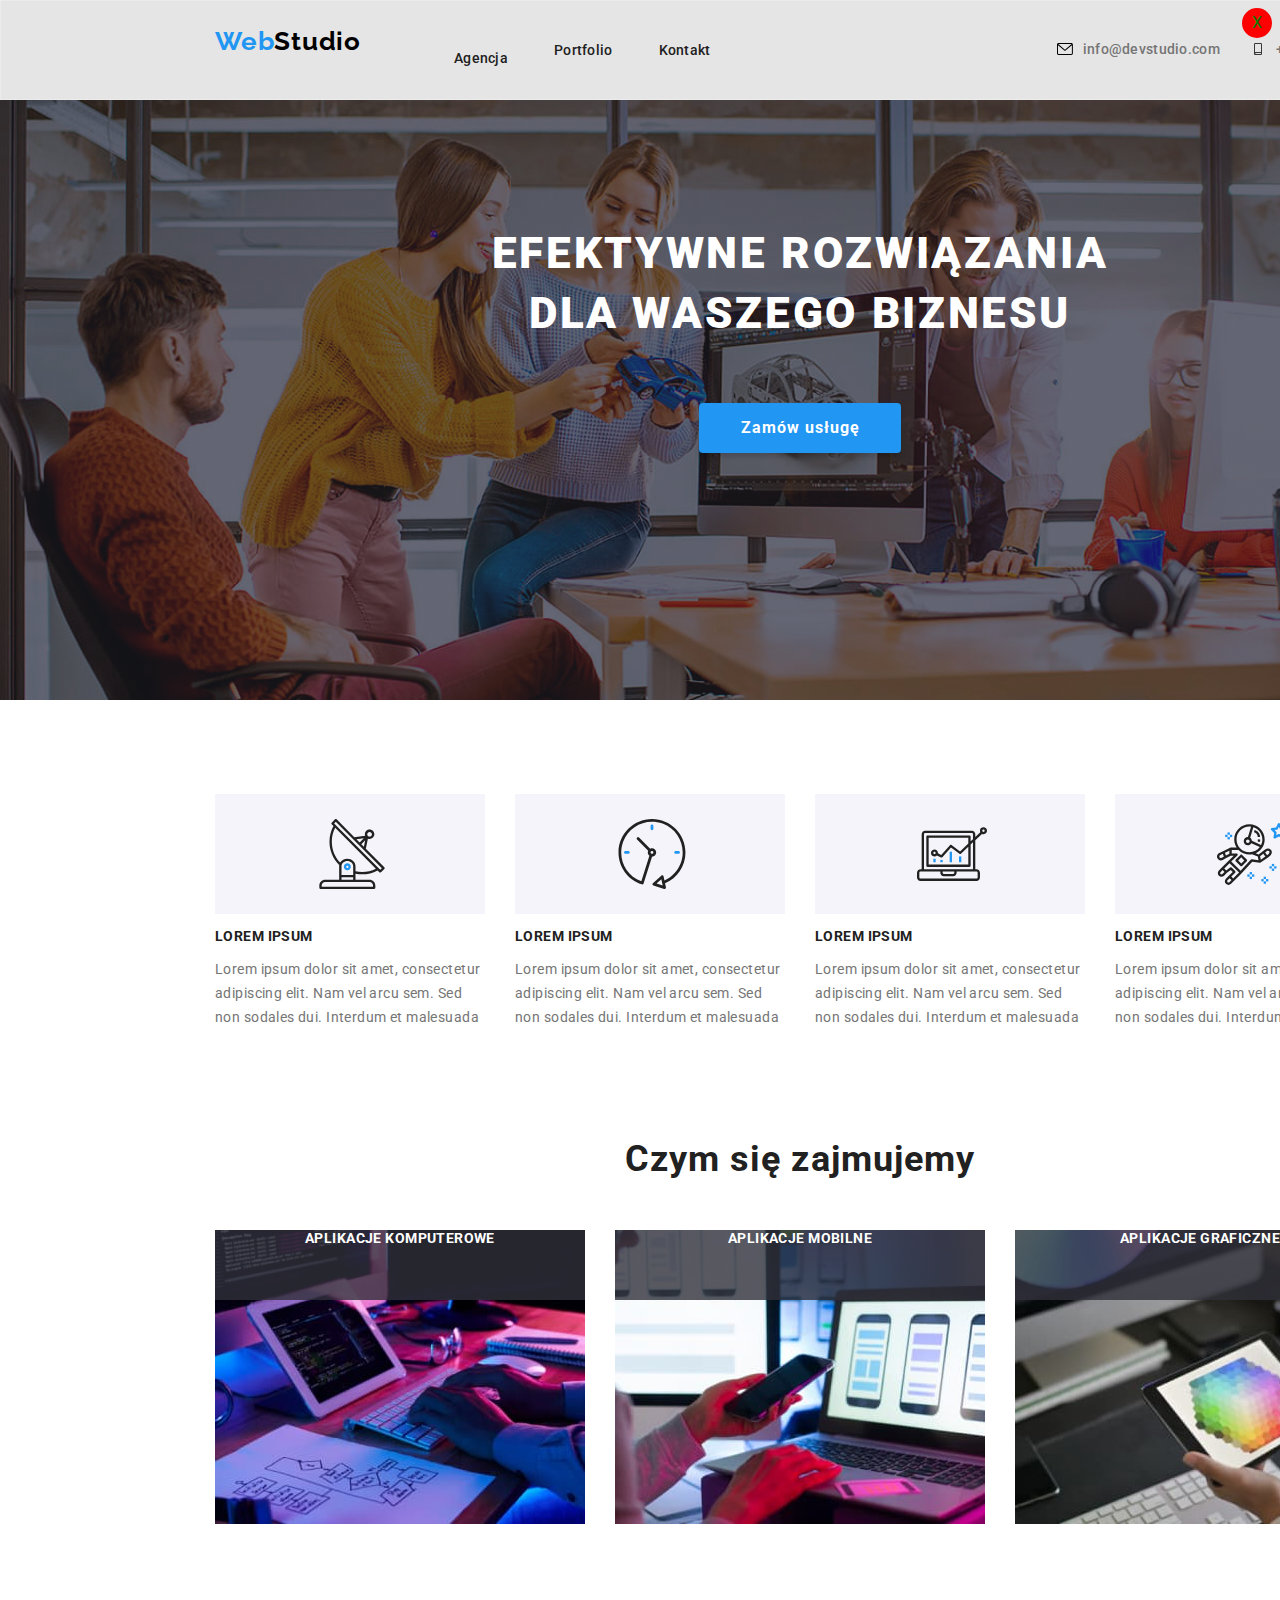
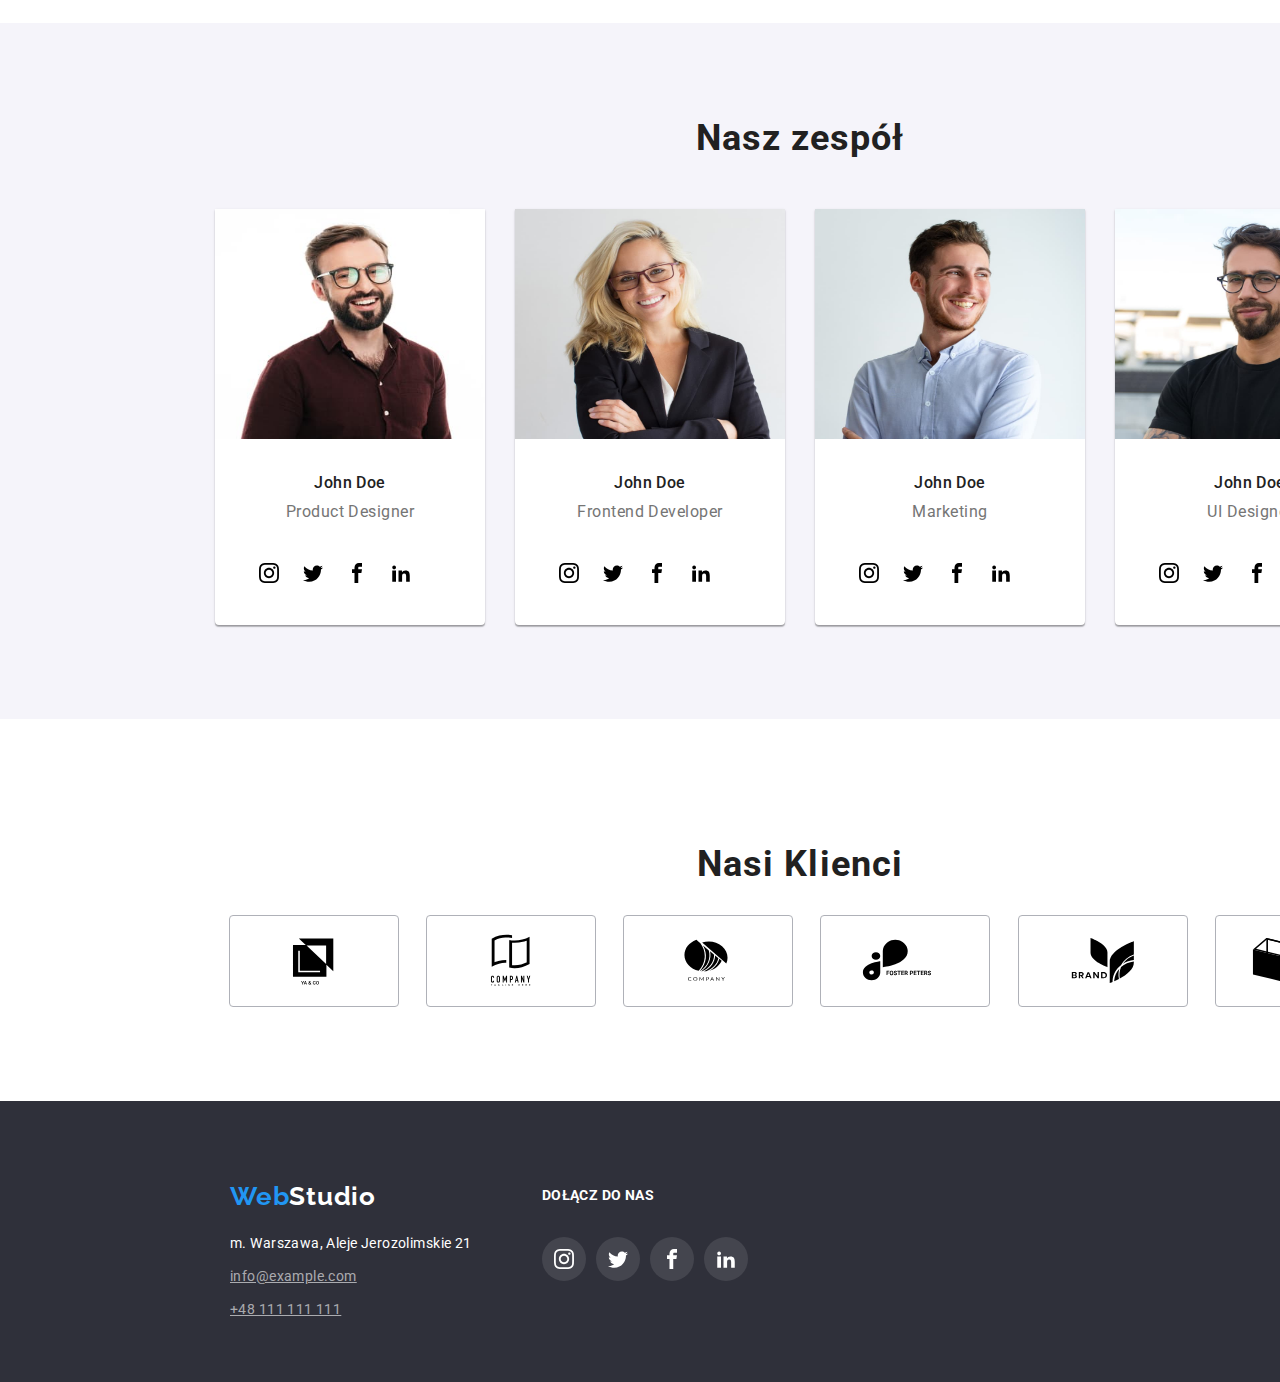
==== commit 60bcfabf: "fix svg" ====
--- a/index.html
+++ b/index.html
@@ -28,6 +28,7 @@
           <nav class="nav-item">
             <ul class="navigation-list list">
               <li>
+                <p class="description"></p>
                 <a class="navigation-list-link link" href="./index.html"
                   >Agencja</a
                 >
@@ -47,7 +48,7 @@
             <li>
               <a class="kontakt link" href="mailto:info@devstudio.com">
                 <svg class="icon-envelope" width="16" height="12">
-                  <use href="/images/sprite.svg#icon-envelope"></use>
+                  <use href="./images/sprite.svg#icon-envelope"></use>
                 </svg>
                 info@devstudio.com</a
               >
@@ -56,7 +57,7 @@
             <li>
               <a class="kontakt link" href="tel:+48111111111">
                 <svg class="icon-smartphone" width="16" height="12">
-                  <use href="/images/sprite.svg#icon-smartphone"></use>
+                  <use href="./images/sprite.svg#icon-smartphone"></use>
                 </svg>
                 +48 111 111 111</a
               >
@@ -88,7 +89,7 @@
               <ul class="lorem-list">
                 <a class="lorem-links-item" href="#">
                   <svg class="lorem-icon">
-                    <use href="/images/sprite.svg#icon-antenna-1"></use>
+                    <use href="./images/sprite.svg#icon-antenna-1"></use>
                   </svg>
                 </a>
               </ul>
@@ -103,7 +104,7 @@
               <ul class="lorem-list">
                 <a class="lorem-links-item" href="#">
                   <svg class="lorem-icon">
-                    <use href="/images/sprite.svg#icon-clock-1"></use>
+                    <use href="./images/sprite.svg#icon-clock-1"></use>
                   </svg>
                 </a>
               </ul>
@@ -118,7 +119,7 @@
               <ul class="lorem-list">
                 <a class="lorem-links-item" href="#">
                   <svg class="lorem-icon">
-                    <use href="/images/sprite.svg#icon-diagram-1"></use>
+                    <use href="./images/sprite.svg#icon-diagram-1"></use>
                   </svg>
                 </a>
               </ul>
@@ -133,7 +134,7 @@
               <ul class="lorem-list">
                 <a class="lorem-links-item" href="#">
                   <svg class="lorem-icon">
-                    <use href="/images/sprite.svg#icon-astronaut-1"></use>
+                    <use href="./images/sprite.svg#icon-astronaut-1"></use>
                   </svg>
                 </a>
               </ul>
@@ -164,6 +165,7 @@
                 />
               </li>
               <li class="about-img-list-item">
+                <p class="overlays">APLIKACJE MOBILNE</p>
                 <img
                   class="about-img-list-img"
                   src="./images/whatwedo/mobilephone.jpg"
@@ -173,6 +175,7 @@
                 />
               </li>
               <li class="about-img-list-item">
+                <p class="overlays">APLIKACJE GRAFICZNE</p>
                 <img
                   class="about-img-list-img"
                   src="./images/whatwedo/tablet.jpg"
@@ -207,28 +210,28 @@
                   <li class="social-links"></li>
                   <a class="social-links-item" href="#">
                     <svg class="social-icon">
-                      <use href="/images/sprite.svg#icon-instagram"></use>
-                    </svg>
-                  </a>
-
-                  <li class="social-links"></li>
-                  <a class="social-links-item" href="#">
-                    <svg class="social-icon">
-                      <use href="/images/sprite.svg#icon-twitter"></use>
-                    </svg>
-                  </a>
-
-                  <li class="social-links"></li>
-                  <a class="social-links-item" href="#">
-                    <svg class="social-icon">
-                      <use href="/images/sprite.svg#icon-facebook"></use>
-                    </svg>
-                  </a>
-
-                  <li class="social-links"></li>
-                  <a class="social-links-item" href="#">
-                    <svg class="social-icon">
-                      <use href="/images/sprite.svg#icon-linkedin2"></use>
+                      <use href="./images/sprite.svg#icon-instagram"></use>
+                    </svg>
+                  </a>
+
+                  <li class="social-links"></li>
+                  <a class="social-links-item" href="#">
+                    <svg class="social-icon">
+                      <use href="./images/sprite.svg#icon-twitter"></use>
+                    </svg>
+                  </a>
+
+                  <li class="social-links"></li>
+                  <a class="social-links-item" href="#">
+                    <svg class="social-icon">
+                      <use href="./images/sprite.svg#icon-facebook"></use>
+                    </svg>
+                  </a>
+
+                  <li class="social-links"></li>
+                  <a class="social-links-item" href="#">
+                    <svg class="social-icon">
+                      <use href="./images/sprite.svg#icon-linkedin2"></use>
                     </svg>
                   </a>
                 </ul>
@@ -249,28 +252,28 @@
                   <li class="social-links"></li>
                   <a class="social-links-item" href="#">
                     <svg class="social-icon">
-                      <use href="/images/sprite.svg#icon-instagram"></use>
-                    </svg>
-                  </a>
-
-                  <li class="social-links"></li>
-                  <a class="social-links-item" href="#">
-                    <svg class="social-icon">
-                      <use href="/images/sprite.svg#icon-twitter"></use>
-                    </svg>
-                  </a>
-
-                  <li class="social-links"></li>
-                  <a class="social-links-item" href="#">
-                    <svg class="social-icon">
-                      <use href="/images/sprite.svg#icon-facebook"></use>
-                    </svg>
-                  </a>
-
-                  <li class="social-links"></li>
-                  <a class="social-links-item" href="#">
-                    <svg class="social-icon">
-                      <use href="/images/sprite.svg#icon-linkedin2"></use>
+                      <use href="./images/sprite.svg#icon-instagram"></use>
+                    </svg>
+                  </a>
+
+                  <li class="social-links"></li>
+                  <a class="social-links-item" href="#">
+                    <svg class="social-icon">
+                      <use href="./images/sprite.svg#icon-twitter"></use>
+                    </svg>
+                  </a>
+
+                  <li class="social-links"></li>
+                  <a class="social-links-item" href="#">
+                    <svg class="social-icon">
+                      <use href="./images/sprite.svg#icon-facebook"></use>
+                    </svg>
+                  </a>
+
+                  <li class="social-links"></li>
+                  <a class="social-links-item" href="#">
+                    <svg class="social-icon">
+                      <use href="./images/sprite.svg#icon-linkedin2"></use>
                     </svg>
                   </a>
                 </ul>
@@ -291,28 +294,28 @@
                   <li class="social-links"></li>
                   <a class="social-links-item" href="#">
                     <svg class="social-icon">
-                      <use href="/images/sprite.svg#icon-instagram"></use>
-                    </svg>
-                  </a>
-
-                  <li class="social-links"></li>
-                  <a class="social-links-item" href="#">
-                    <svg class="social-icon">
-                      <use href="/images/sprite.svg#icon-twitter"></use>
-                    </svg>
-                  </a>
-
-                  <li class="social-links"></li>
-                  <a class="social-links-item" href="#">
-                    <svg class="social-icon">
-                      <use href="/images/sprite.svg#icon-facebook"></use>
-                    </svg>
-                  </a>
-
-                  <li class="social-links"></li>
-                  <a class="social-links-item" href="#">
-                    <svg class="social-icon">
-                      <use href="/images/sprite.svg#icon-linkedin2"></use>
+                      <use href="./images/sprite.svg#icon-instagram"></use>
+                    </svg>
+                  </a>
+
+                  <li class="social-links"></li>
+                  <a class="social-links-item" href="#">
+                    <svg class="social-icon">
+                      <use href="./images/sprite.svg#icon-twitter"></use>
+                    </svg>
+                  </a>
+
+                  <li class="social-links"></li>
+                  <a class="social-links-item" href="#">
+                    <svg class="social-icon">
+                      <use href="./images/sprite.svg#icon-facebook"></use>
+                    </svg>
+                  </a>
+
+                  <li class="social-links"></li>
+                  <a class="social-links-item" href="#">
+                    <svg class="social-icon">
+                      <use href="./images/sprite.svg#icon-linkedin2"></use>
                     </svg>
                   </a>
                 </ul>
@@ -333,28 +336,28 @@
                   <li class="social-links"></li>
                   <a class="social-links-item" href="#">
                     <svg class="social-icon">
-                      <use href="/images/sprite.svg#icon-instagram"></use>
-                    </svg>
-                  </a>
-
-                  <li class="social-links"></li>
-                  <a class="social-links-item" href="#">
-                    <svg class="social-icon">
-                      <use href="/images/sprite.svg#icon-twitter"></use>
-                    </svg>
-                  </a>
-
-                  <li class="social-links"></li>
-                  <a class="social-links-item" href="#">
-                    <svg class="social-icon">
-                      <use href="/images/sprite.svg#icon-facebook"></use>
-                    </svg>
-                  </a>
-
-                  <li class="social-links"></li>
-                  <a class="social-links-item" href="#">
-                    <svg class="social-icon">
-                      <use href="/images/sprite.svg#icon-linkedin2"></use>
+                      <use href="./images/sprite.svg#icon-instagram"></use>
+                    </svg>
+                  </a>
+
+                  <li class="social-links"></li>
+                  <a class="social-links-item" href="#">
+                    <svg class="social-icon">
+                      <use href="./images/sprite.svg#icon-twitter"></use>
+                    </svg>
+                  </a>
+
+                  <li class="social-links"></li>
+                  <a class="social-links-item" href="#">
+                    <svg class="social-icon">
+                      <use href="./images/sprite.svg#icon-facebook"></use>
+                    </svg>
+                  </a>
+
+                  <li class="social-links"></li>
+                  <a class="social-links-item" href="#">
+                    <svg class="social-icon">
+                      <use href="./images/sprite.svg#icon-linkedin2"></use>
                     </svg>
                   </a>
                 </ul>
@@ -371,37 +374,37 @@
             <li class="customers-links"></li>
             <a class="customers-links-item" href="#">
               <svg class="customers-icon">
-                <use href="/images/sprite.svg#icon-client1"></use>
-              </svg>
-            </a>
-            <li class="customers-links"></li>
-            <a class="customers-links-item" href="#">
-              <svg class="customers-icon">
-                <use href="/images/sprite.svg#icon-client2"></use>
-              </svg>
-            </a>
-            <li class="customers-links"></li>
-            <a class="customers-links-item" href="#">
-              <svg class="customers-icon">
-                <use href="/images/sprite.svg#icon-client3"></use>
-              </svg>
-            </a>
-            <li class="customers-links"></li>
-            <a class="customers-links-item" href="#">
-              <svg class="customers-icon">
-                <use href="/images/sprite.svg#icon-client4"></use>
-              </svg>
-            </a>
-            <li class="customers-links"></li>
-            <a class="customers-links-item" href="#">
-              <svg class="customers-icon">
-                <use href="/images/sprite.svg#icon-client5"></use>
-              </svg>
-            </a>
-            <li class="customers-links"></li>
-            <a class="customers-links-item" href="#">
-              <svg class="customers-icon">
-                <use href="/images/sprite.svg#icon-client6"></use>
+                <use href="./images/sprite.svg#icon-client1"></use>
+              </svg>
+            </a>
+            <li class="customers-links"></li>
+            <a class="customers-links-item" href="#">
+              <svg class="customers-icon">
+                <use href="./images/sprite.svg#icon-client2"></use>
+              </svg>
+            </a>
+            <li class="customers-links"></li>
+            <a class="customers-links-item" href="#">
+              <svg class="customers-icon">
+                <use href="./images/sprite.svg#icon-client3"></use>
+              </svg>
+            </a>
+            <li class="customers-links"></li>
+            <a class="customers-links-item" href="#">
+              <svg class="customers-icon">
+                <use href="./images/sprite.svg#icon-client4"></use>
+              </svg>
+            </a>
+            <li class="customers-links"></li>
+            <a class="customers-links-item" href="#">
+              <svg class="customers-icon">
+                <use href="./images/sprite.svg#icon-client5"></use>
+              </svg>
+            </a>
+            <li class="customers-links"></li>
+            <a class="customers-links-item" href="#">
+              <svg class="customers-icon">
+                <use href="./images/sprite.svg#icon-client6"></use>
               </svg>
             </a>
           </ul>
@@ -445,7 +448,7 @@
                 <li class="social-links-footer">
                   <a class="social-links-item-footer" href="#">
                     <svg class="social-icon-footer">
-                      <use href="/images/sprite.svg#icon-instagram"></use>
+                      <use href="./images/sprite.svg#icon-instagram"></use>
                     </svg>
                   </a>
                 </li>
@@ -453,7 +456,7 @@
                 <li class="social-links-footer">
                   <a class="social-links-item-footer" href="#">
                     <svg class="social-icon-footer">
-                      <use href="/images/sprite.svg#icon-twitter"></use>
+                      <use href="./images/sprite.svg#icon-twitter"></use>
                     </svg>
                   </a>
                 </li>
@@ -461,7 +464,7 @@
                 <li class="social-links-footer">
                   <a class="social-links-item-footer" href="#">
                     <svg class="social-icon-footer">
-                      <use href="/images/sprite.svg#icon-facebook"></use>
+                      <use href="./images/sprite.svg#icon-facebook"></use>
                     </svg>
                   </a>
                 </li>
@@ -469,7 +472,7 @@
                 <li class="social-links-footer">
                   <a class="social-links-item-footer" href="#">
                     <svg class="social-icon-footer">
-                      <use href="/images/sprite.svg#icon-linkedin2"></use>
+                      <use href="./images/sprite.svg#icon-linkedin2"></use>
                     </svg>
                   </a>
                 </li>
@@ -479,9 +482,9 @@
         </div>
       </div>
     </footer>
-    <div class="backdrop is-hidden" data-modal>
+    <div class="backdrop" data-modal>
       <div class="modal">
-        <button type="button" class="close-btn" data-modal-close>x</button>
+        <button type="button" class="close-btn" data-modal-close>X</button>
       </div>
     </div>
 
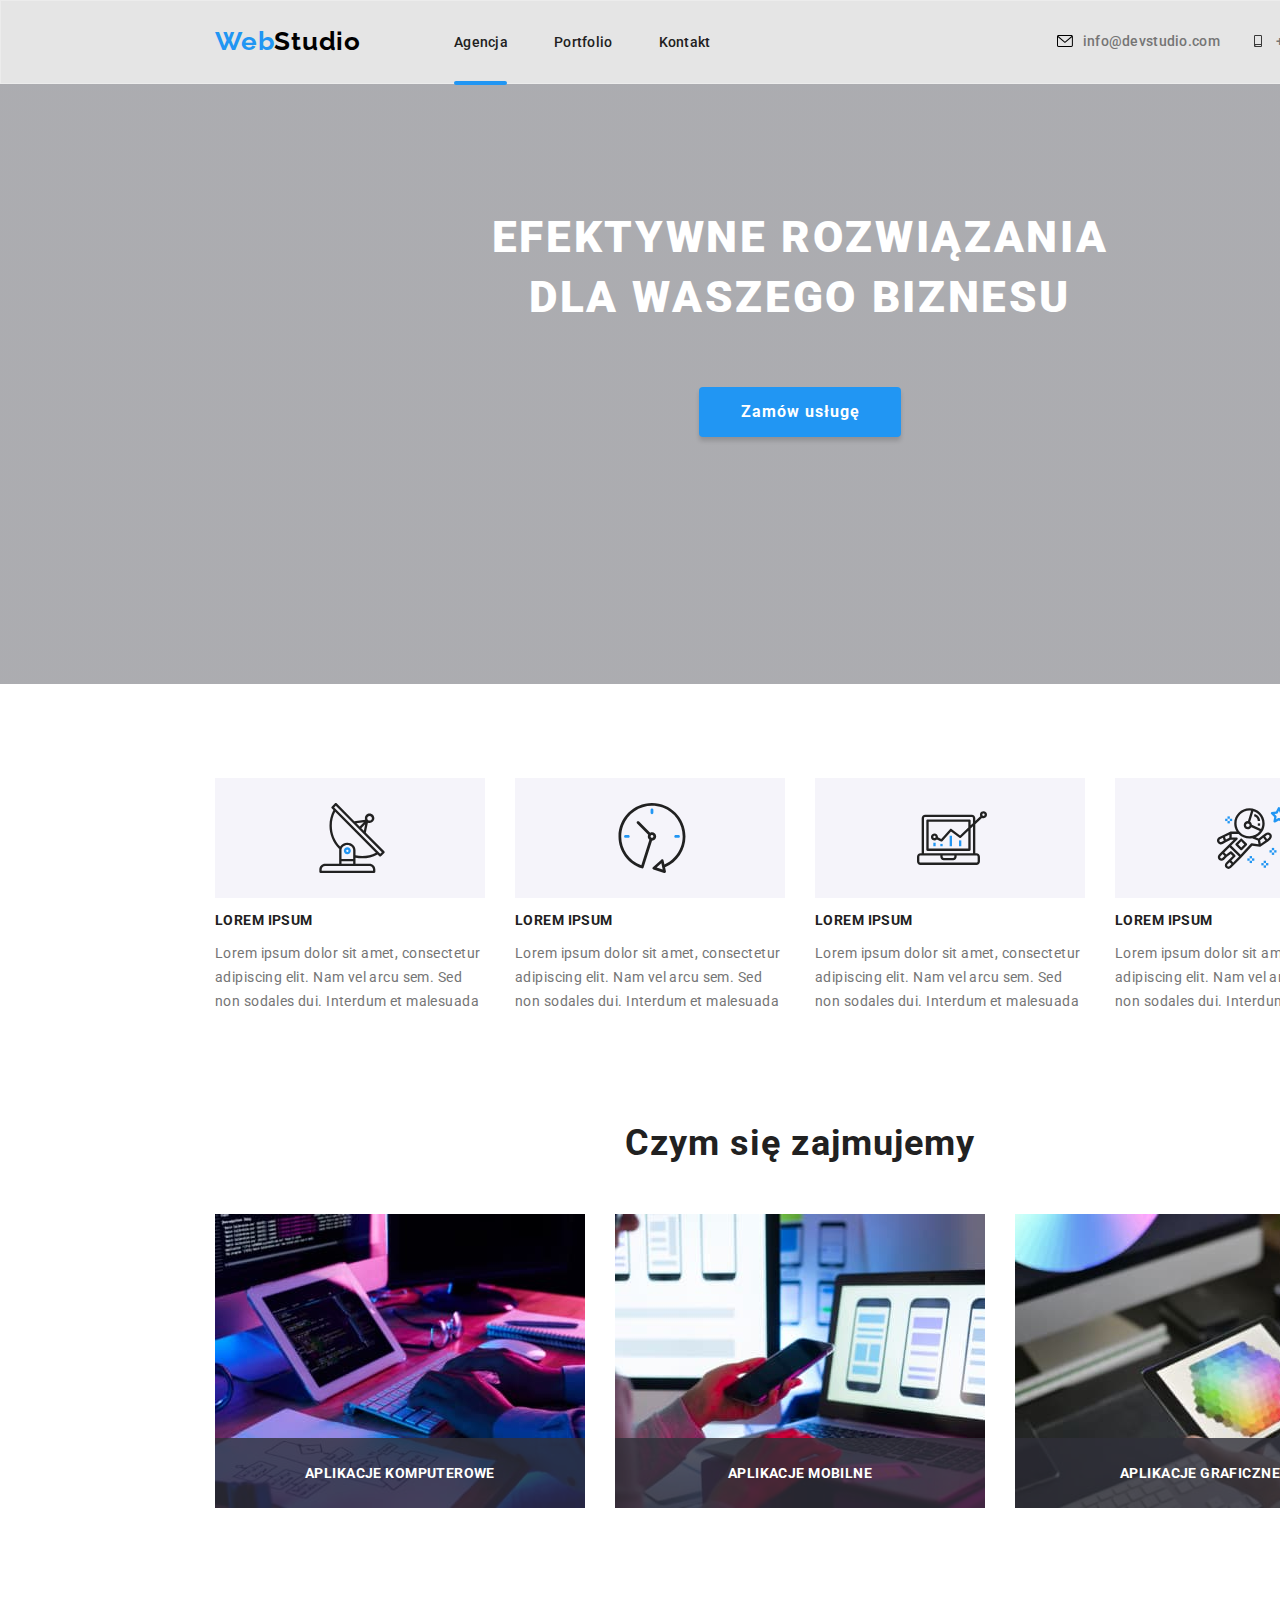
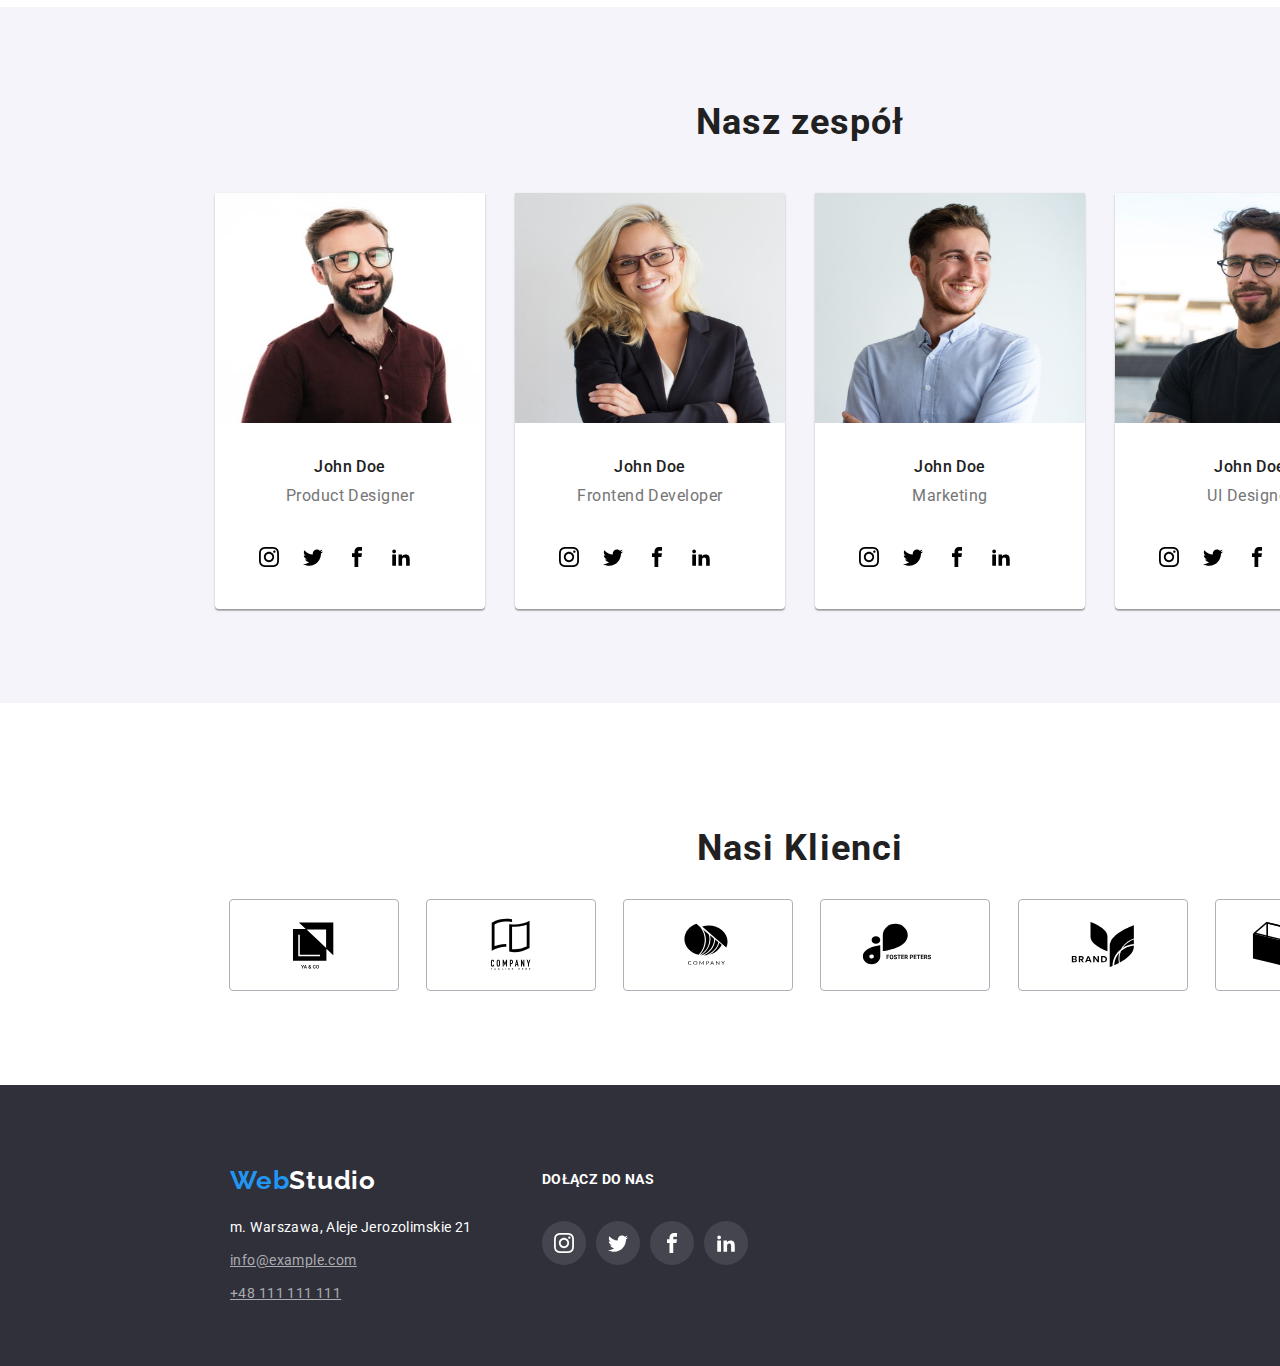
==== commit dbb5fe3f: ".." ====
--- a/index.html
+++ b/index.html
@@ -482,7 +482,7 @@
         </div>
       </div>
     </footer>
-    <div class="backdrop" data-modal>
+    <div class="backdrop is-hidden" data-modal>
       <div class="modal">
         <button type="button" class="close-btn" data-modal-close>X</button>
       </div>
--- a/css/style.css
+++ b/css/style.css
@@ -36,25 +36,17 @@
 .link {
     text-decoration: none;
 }
+
 /* ---------- HEADER --------------*/
-.is-hidden {
-    pointer-events: none;
-    visibility: hidden;
-    opacity: 0;
-    /* transform: translateX(-50%) translateY(-50%) translateZ(-50%) scale(0) rotate(0deg) skew(40deg, 40deg) ; */
-}
-.close-btn {
-    position: absolute;
-    top: 8px;
-    right: 8px;
-    width: 30px;
-    height: 30px;
-    background-color: red;
-    border: 1px solid rgba(0, 0, 0, 0.01);
-    border-radius: 50%;
-    cursor: pointer;
-    color: green;
-}
+.navigation-list-link,
+.kontakt,
+.social-links-footer,
+.social-links-item,
+.customers-links-item
+ {
+transition: 250ms cubic-bezier(0.4,0,0.2,1);
+}
+
 .header  {
     display: flex;
     align-items: center;
@@ -142,7 +134,41 @@
 
 
 /* ---------- MAIN --------------*/
- .lorem-list {
+.backdrop {
+    width: 100%;
+    height: 100%;
+
+}
+.modal {
+        position:absolute;
+        width: 528px;
+        height: 581px;
+        left: 536px;
+        top: 221px;
+        background: #FFFFFF;
+        box-shadow: 0px 1px 3px rgba(0, 0, 0, 0.12), 0px 1px 1px rgba(0, 0, 0, 0.14), 0px 2px 1px rgba(0, 0, 0, 0.2);
+        border-radius: 4px;
+        margin-left: auto;
+    }
+        .is-hidden {
+            pointer-events: none;
+            visibility: hidden;
+            opacity: 0;
+        }
+    
+        .close-btn {
+            position: absolute;
+            top: 8px;
+            right: 8px;
+            width: 30px;
+            height: 30px;
+            background-color: red;
+            border: 1px solid rgba(0, 0, 0, 0.01);
+            border-radius: 50%;
+            cursor: pointer;
+            color: green;
+        }
+.lorem-list {
     width: 270px;
     height: 120px;
     padding: 25px 102.34px;
@@ -150,6 +176,18 @@
 .lorem-icon {
     width: 70px;
     height: 70px;
+}
+
+.description {
+    width: 53px;
+    height: 4px;
+    background: #2196F3;
+    border-radius: 2px;
+    position: absolute;
+    margin: 0;
+    padding: 0;
+    margin-top: 47.5px;
+    
 }
 .hero-description-text {
     width: 270px;
@@ -173,7 +211,7 @@
     background-image: linear-gradient(
         rgba(47, 48, 58, 0.4),
         rgba(47, 48, 58, 0.4)),
-     url(/images/hero-bg.jpg);
+     url(./images/hero-bg.jpg);
     background-size: cover;
     background-repeat: no-repeat;
     height: 600px;
@@ -307,7 +345,10 @@
         height: 70px;
         margin: 0;
         position: absolute;
-}
+        margin-top: 224px;
+        padding-top: 27px;
+        padding-bottom: 27px;
+        }
 .secondary-undertitle {
     font-weight: 700;
     font-size: 36px;
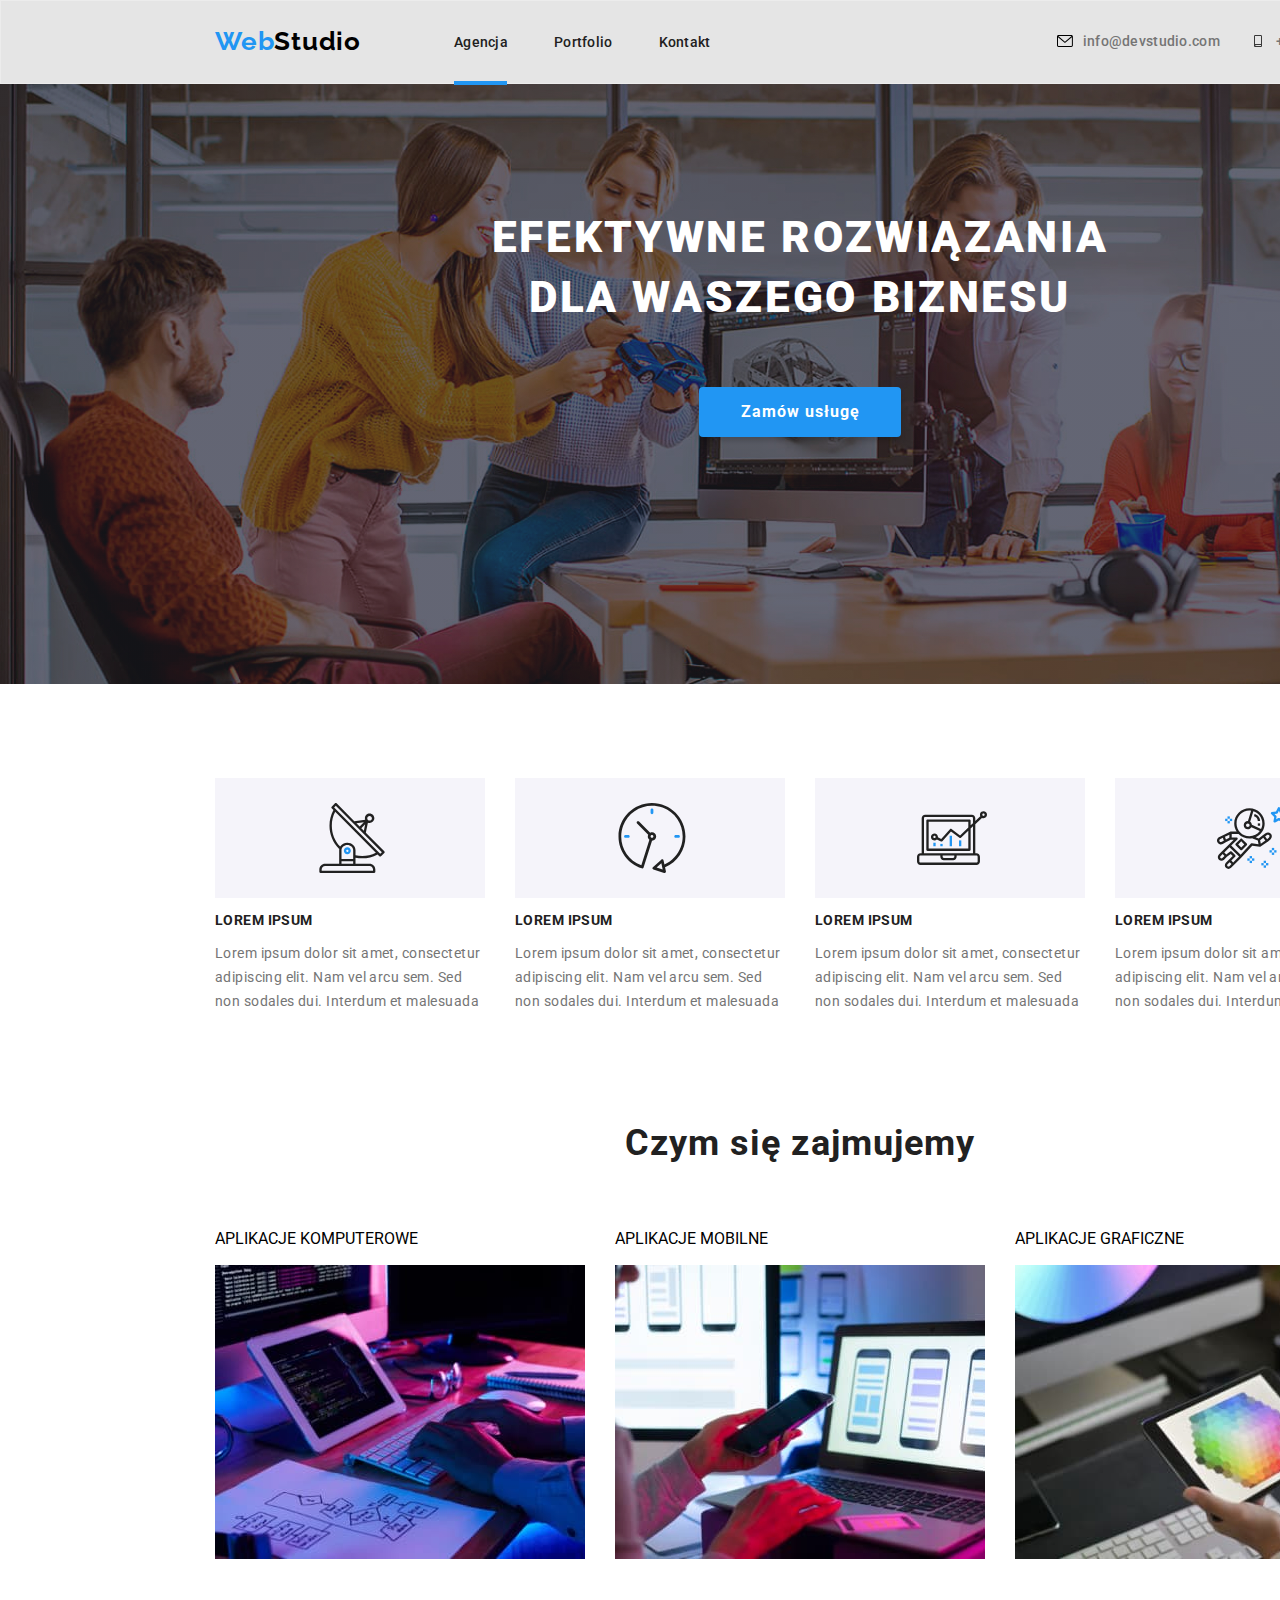
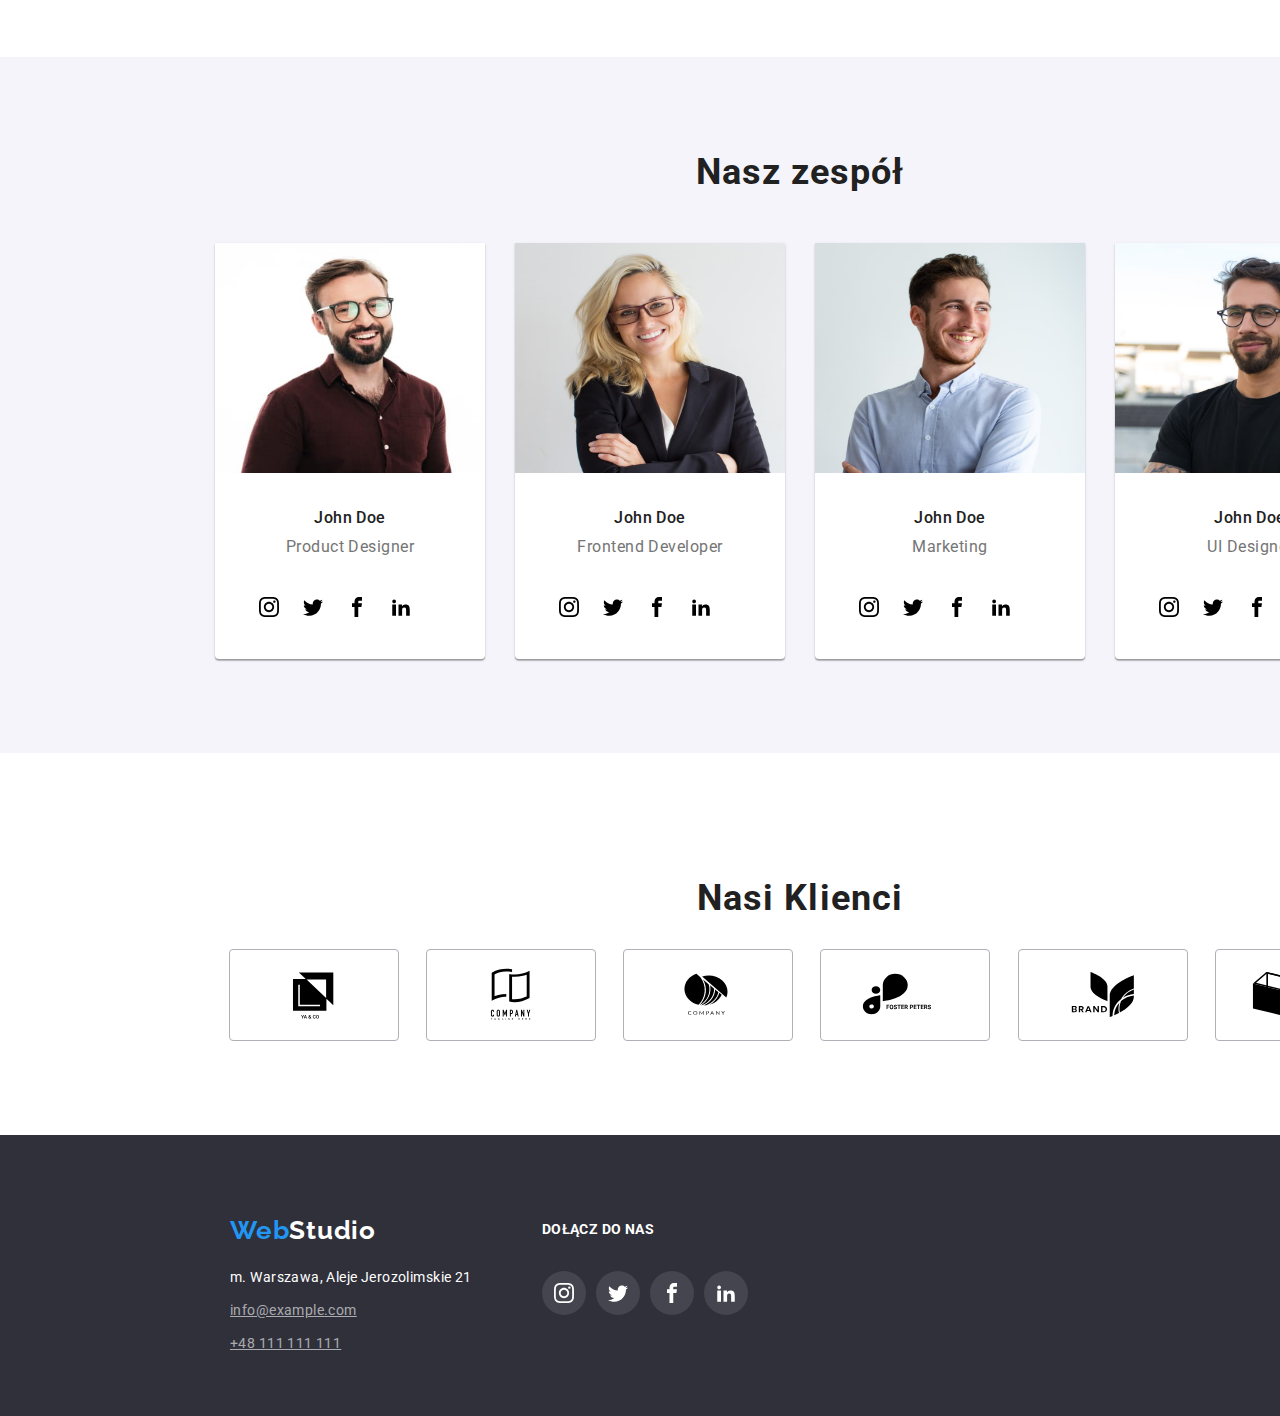
==== commit 853bc289: "rawki" ====
--- a/index.html
+++ b/index.html
@@ -27,18 +27,17 @@
           >
           <nav class="nav-item">
             <ul class="navigation-list list">
-              <li>
-                <p class="description"></p>
-                <a class="navigation-list-link link" href="./index.html"
+              <li class="navigation-list-item">
+                <a class="navigation-list-link line link" href="./index.html"
                   >Agencja</a
                 >
               </li>
-              <li>
+              <li class="navigation-list-item">
                 <a class="navigation-list-link link" href="./portfolio.html"
                   >Portfolio</a
                 >
               </li>
-              <li>
+              <li class="navigation-list-item">
                 <a class="navigation-list-link link" href="/Kontakt">Kontakt</a>
               </li>
             </ul>
--- a/css/style.css
+++ b/css/style.css
@@ -38,11 +38,22 @@
 }
 
 /* ---------- HEADER --------------*/
+  
+.line::after {
+    position:absolute;
+    content: "";
+    width: 53px;
+    height: 4px;
+    background: #2196F3;
+    display: block;
+    top: 81px;
+}
 .navigation-list-link,
 .kontakt,
 .social-links-footer,
 .social-links-item,
-.customers-links-item
+.customers-links-item,
+.portfolio-description
  {
 transition: 250ms cubic-bezier(0.4,0,0.2,1);
 }
@@ -135,39 +146,41 @@
 
 /* ---------- MAIN --------------*/
 .backdrop {
+    position: fixed;
+    left: 0;
+    top: 0;
     width: 100%;
     height: 100%;
-
+    background-color: rgba(0, 0, 0, 0.2);
 }
 .modal {
-        position:absolute;
-        width: 528px;
-        height: 581px;
-        left: 536px;
-        top: 221px;
-        background: #FFFFFF;
-        box-shadow: 0px 1px 3px rgba(0, 0, 0, 0.12), 0px 1px 1px rgba(0, 0, 0, 0.14), 0px 2px 1px rgba(0, 0, 0, 0.2);
-        border-radius: 4px;
-        margin-left: auto;
+    position:absolute;
+    width: 528px;
+    height: 581px;
+    left: 536px;
+    top: 221px;
+    background: #FFFFFF;
+    box-shadow: 0px 1px 3px rgba(0, 0, 0, 0.12), 0px 1px 1px rgba(0, 0, 0, 0.14), 0px 2px 1px rgba(0, 0, 0, 0.2);
+    border-radius: 4px;
+    margin-left: auto;
     }
-        .is-hidden {
-            pointer-events: none;
-            visibility: hidden;
-            opacity: 0;
-        }
-    
-        .close-btn {
-            position: absolute;
-            top: 8px;
-            right: 8px;
-            width: 30px;
-            height: 30px;
-            background-color: red;
-            border: 1px solid rgba(0, 0, 0, 0.01);
-            border-radius: 50%;
-            cursor: pointer;
-            color: green;
-        }
+.is-hidden {
+    pointer-events: none;
+    visibility: hidden;
+    opacity: 0;
+}
+.close-btn {
+    position: absolute;
+    top: 8px;
+    right: 8px;
+    width: 30px;
+    height: 30px;
+    background-color: #FFFFFF;
+    border: 1px solid rgba(0, 0, 0, 0.01);
+    border-radius: 50%;
+    cursor: pointer;
+    color: #000000;
+}
 .lorem-list {
     width: 270px;
     height: 120px;
@@ -178,17 +191,6 @@
     height: 70px;
 }
 
-.description {
-    width: 53px;
-    height: 4px;
-    background: #2196F3;
-    border-radius: 2px;
-    position: absolute;
-    margin: 0;
-    padding: 0;
-    margin-top: 47.5px;
-    
-}
 .hero-description-text {
     width: 270px;
     text-align: left;
@@ -211,7 +213,7 @@
     background-image: linear-gradient(
         rgba(47, 48, 58, 0.4),
         rgba(47, 48, 58, 0.4)),
-     url(./images/hero-bg.jpg);
+     url(../images/hero-bg.jpg);
     background-size: cover;
     background-repeat: no-repeat;
     height: 600px;
@@ -332,23 +334,6 @@
  padding-bottom: 94px;
  background-color: #FFFFFF;
 }
-.overlays {
-        font-weight: 700;
-        font-size: 14px;
-        line-height: 1.143;
-        text-align: center;
-        letter-spacing: 0.03em;
-        text-transform: uppercase;
-        color: #FFFFFF;
-        background-color: rgba(47, 48, 58, 0.8);;
-        width: 370px;
-        height: 70px;
-        margin: 0;
-        position: absolute;
-        margin-top: 224px;
-        padding-top: 27px;
-        padding-bottom: 27px;
-        }
 .secondary-undertitle {
     font-weight: 700;
     font-size: 36px;
@@ -482,6 +467,41 @@
 
 
 /* ---------- PORTFOLIO --------------*/
+.portfolio-hidden {
+    position: relative;
+    overflow: hidden;
+    width: 370px;
+    height: 294px;
+}
+
+.portfolio-description {
+    position: absolute;
+    width: 100%;
+    height: 100%;
+    background: rgba(33, 150, 243, 0.9);
+
+    font-weight: 400;
+    font-size: 18px;
+    line-height: 1.556;
+    letter-spacing: 0.03em;
+    color: #FFFFFF;
+
+    padding-left: 24px;
+    padding-top: 49px;
+    text-align: left;
+    padding-right: 45px;
+    top: 0;
+    margin: 0;
+
+    transform: translateY(100%);
+    will-change: transform;
+}
+
+.portfolio-list:hover .portfolio-description {
+    transform: translateY(0);
+}
+
+
 .portfolio-card {
     padding-left: 24px;
 }
@@ -495,7 +515,8 @@
 .portfolio-list {
     flex-basis: calc((100%-60px) / 3-0.5px);
     background-color: var(--bright);
-    border-bottom: 1px solid #eeeeee;
+    
+    
 }
 .portfolio-list:hover,
 .portfolio-list:focus
@@ -529,6 +550,7 @@
     line-height: 1.875;
     letter-spacing: 0.03em;
 }
+
 /* ---------- END-PORTFOLIO --------------*/
 
 /* ---------- FOOTER --------------*/
@@ -611,4 +633,4 @@
 .footer-logo-color {
     color:rgba(255, 255, 255, 1);
 }
-/* ---------- END-FOOTER --------------*/+/* ---------- END-FOOTER --------------*/
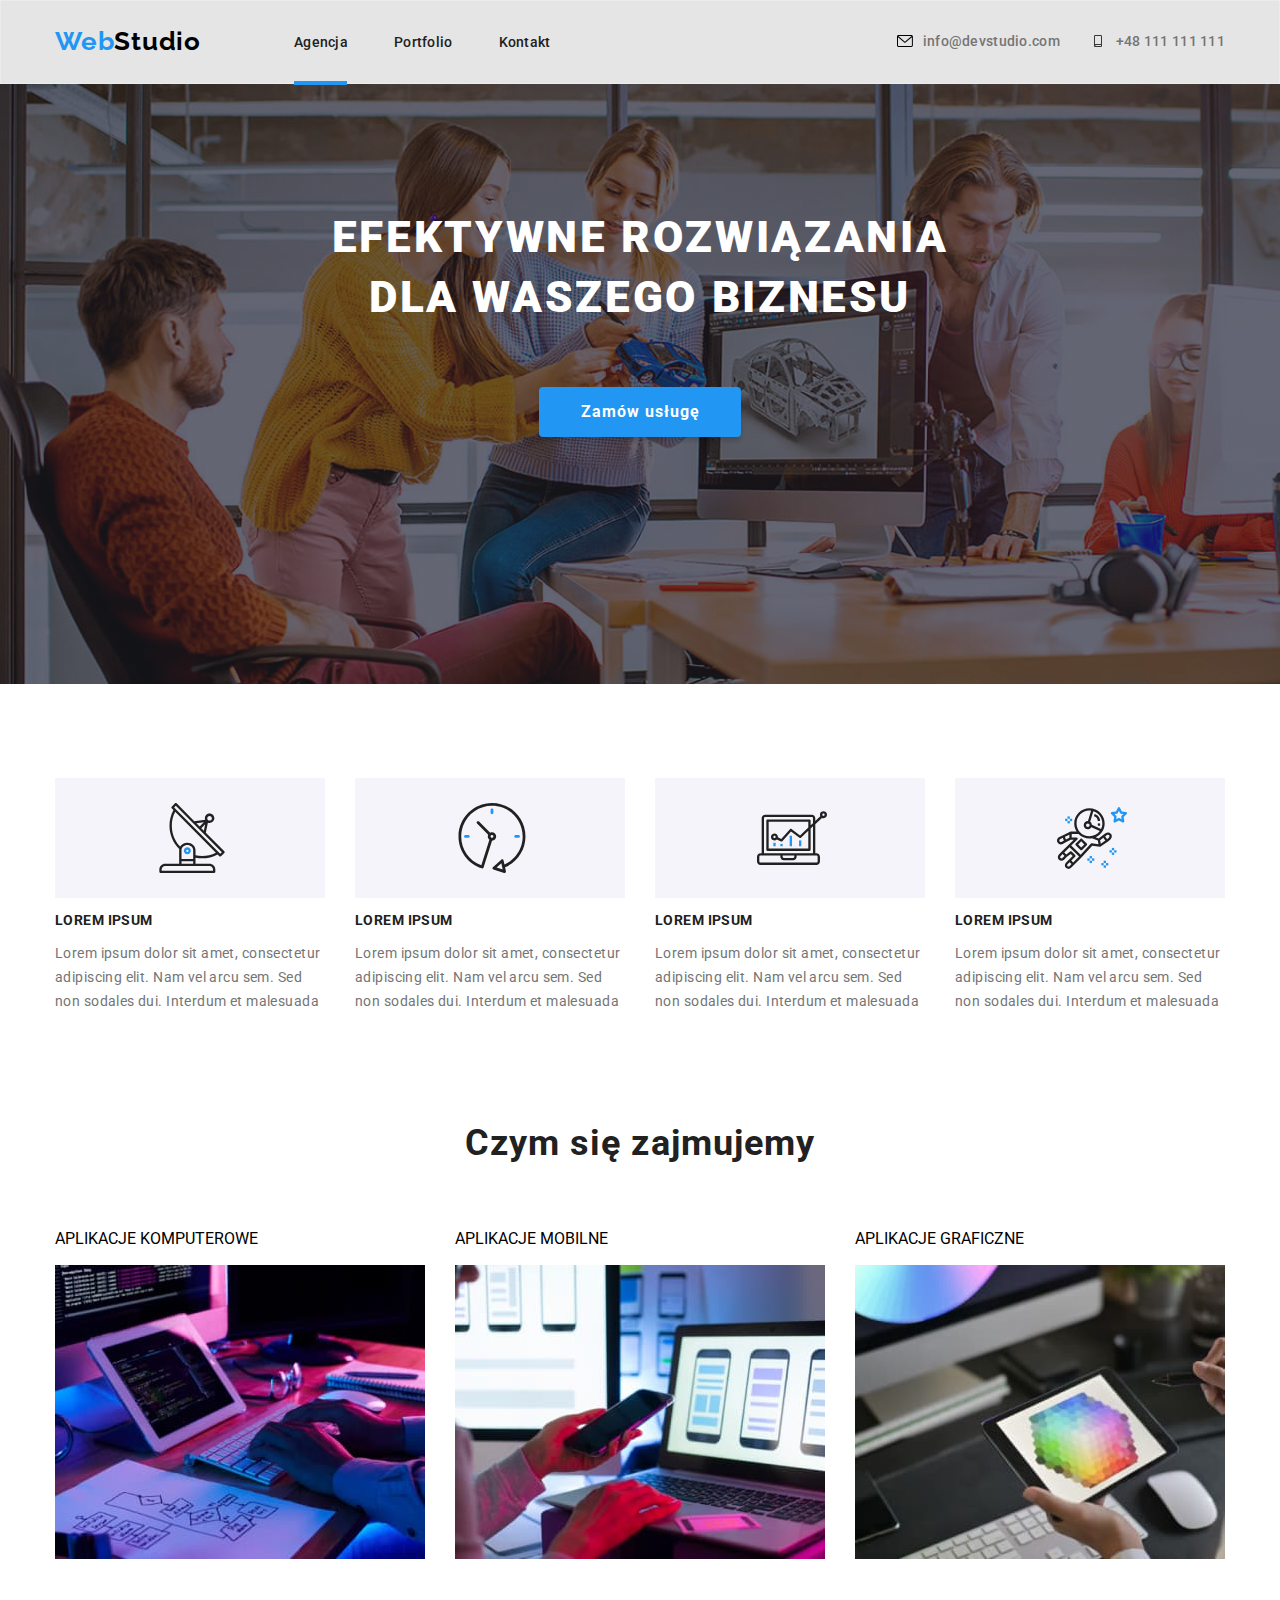
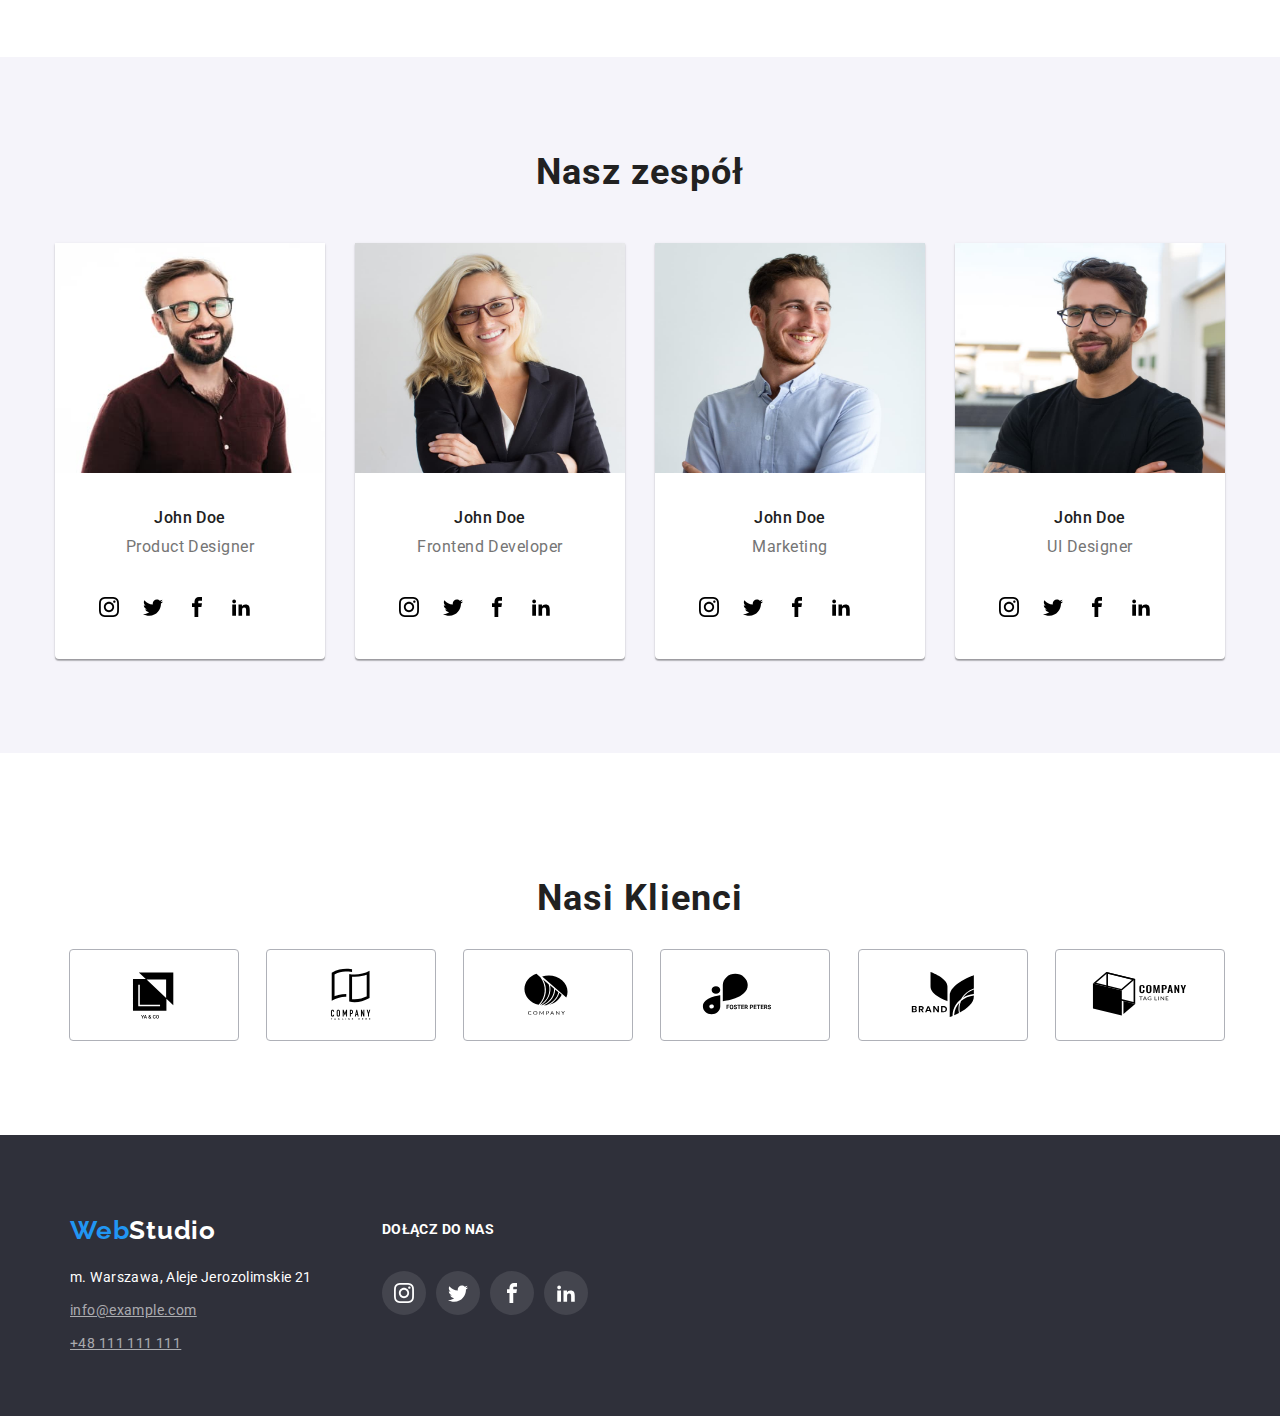
==== commit 69548966: "rep bugs" ====
--- a/index.html
+++ b/index.html
@@ -14,7 +14,7 @@
       href="https://fonts.googleapis.com/css2?family=Raleway:wght@700&family=Roboto:wght@400;500;700;900&display=swap"
       rel="stylesheet"
     />
-    <link rel="stylesheet" href="./css/style.css" />
+    <link rel="stylesheet" href="./css/styles.css" />
     <title>Studio</title>
   </head>
 
@@ -33,7 +33,7 @@
                 >
               </li>
               <li class="navigation-list-item">
-                <a class="navigation-list-link link" href="./portfolio.html"
+                <a class="navigation-list-link link" href="./port.html"
                   >Portfolio</a
                 >
               </li>
@@ -87,7 +87,7 @@
             <li class="hero-description-text">
               <ul class="lorem-list">
                 <a class="lorem-links-item" href="#">
-                  <svg class="lorem-icon">
+                  <svg class="lorem-icon" width="70" height="70">
                     <use href="./images/sprite.svg#icon-antenna-1"></use>
                   </svg>
                 </a>
@@ -102,7 +102,7 @@
             <li class="hero-description-text">
               <ul class="lorem-list">
                 <a class="lorem-links-item" href="#">
-                  <svg class="lorem-icon">
+                  <svg class="lorem-icon" width="70" height="70">
                     <use href="./images/sprite.svg#icon-clock-1"></use>
                   </svg>
                 </a>
@@ -117,7 +117,7 @@
             <li class="hero-description-text">
               <ul class="lorem-list">
                 <a class="lorem-links-item" href="#">
-                  <svg class="lorem-icon">
+                  <svg class="lorem-icon" width="70" height="70">
                     <use href="./images/sprite.svg#icon-diagram-1"></use>
                   </svg>
                 </a>
@@ -132,7 +132,7 @@
             <li class="hero-description-text">
               <ul class="lorem-list">
                 <a class="lorem-links-item" href="#">
-                  <svg class="lorem-icon">
+                  <svg class="lorem-icon" width="70" height="70">
                     <use href="./images/sprite.svg#icon-astronaut-1"></use>
                   </svg>
                 </a>
@@ -208,28 +208,28 @@
                 <ul class="social-list list">
                   <li class="social-links"></li>
                   <a class="social-links-item" href="#">
-                    <svg class="social-icon">
+                    <svg class="social-icon" width="20" height="20">
                       <use href="./images/sprite.svg#icon-instagram"></use>
                     </svg>
                   </a>
 
                   <li class="social-links"></li>
                   <a class="social-links-item" href="#">
-                    <svg class="social-icon">
+                    <svg class="social-icon" width="20" height="20">
                       <use href="./images/sprite.svg#icon-twitter"></use>
                     </svg>
                   </a>
 
                   <li class="social-links"></li>
                   <a class="social-links-item" href="#">
-                    <svg class="social-icon">
+                    <svg class="social-icon" width="20" height="20">
                       <use href="./images/sprite.svg#icon-facebook"></use>
                     </svg>
                   </a>
 
                   <li class="social-links"></li>
                   <a class="social-links-item" href="#">
-                    <svg class="social-icon">
+                    <svg class="social-icon" width="20" height="20">
                       <use href="./images/sprite.svg#icon-linkedin2"></use>
                     </svg>
                   </a>
@@ -250,28 +250,28 @@
                 <ul class="social-list list">
                   <li class="social-links"></li>
                   <a class="social-links-item" href="#">
-                    <svg class="social-icon">
+                    <svg class="social-icon" width="20" height="20">
                       <use href="./images/sprite.svg#icon-instagram"></use>
                     </svg>
                   </a>
 
                   <li class="social-links"></li>
                   <a class="social-links-item" href="#">
-                    <svg class="social-icon">
+                    <svg class="social-icon" width="20" height="20">
                       <use href="./images/sprite.svg#icon-twitter"></use>
                     </svg>
                   </a>
 
                   <li class="social-links"></li>
                   <a class="social-links-item" href="#">
-                    <svg class="social-icon">
+                    <svg class="social-icon" width="20" height="20">
                       <use href="./images/sprite.svg#icon-facebook"></use>
                     </svg>
                   </a>
 
                   <li class="social-links"></li>
                   <a class="social-links-item" href="#">
-                    <svg class="social-icon">
+                    <svg class="social-icon" width="20" height="20">
                       <use href="./images/sprite.svg#icon-linkedin2"></use>
                     </svg>
                   </a>
@@ -292,28 +292,28 @@
                 <ul class="social-list list">
                   <li class="social-links"></li>
                   <a class="social-links-item" href="#">
-                    <svg class="social-icon">
+                    <svg class="social-icon" width="20" height="20">
                       <use href="./images/sprite.svg#icon-instagram"></use>
                     </svg>
                   </a>
 
                   <li class="social-links"></li>
                   <a class="social-links-item" href="#">
-                    <svg class="social-icon">
+                    <svg class="social-icon" width="20" height="20">
                       <use href="./images/sprite.svg#icon-twitter"></use>
                     </svg>
                   </a>
 
                   <li class="social-links"></li>
                   <a class="social-links-item" href="#">
-                    <svg class="social-icon">
+                    <svg class="social-icon" width="20" height="20">
                       <use href="./images/sprite.svg#icon-facebook"></use>
                     </svg>
                   </a>
 
                   <li class="social-links"></li>
                   <a class="social-links-item" href="#">
-                    <svg class="social-icon">
+                    <svg class="social-icon" width="20" height="20">
                       <use href="./images/sprite.svg#icon-linkedin2"></use>
                     </svg>
                   </a>
@@ -334,28 +334,28 @@
                 <ul class="social-list list">
                   <li class="social-links"></li>
                   <a class="social-links-item" href="#">
-                    <svg class="social-icon">
+                    <svg class="social-icon" width="20" height="20">
                       <use href="./images/sprite.svg#icon-instagram"></use>
                     </svg>
                   </a>
 
                   <li class="social-links"></li>
                   <a class="social-links-item" href="#">
-                    <svg class="social-icon">
+                    <svg class="social-icon" width="20" height="20">
                       <use href="./images/sprite.svg#icon-twitter"></use>
                     </svg>
                   </a>
 
                   <li class="social-links"></li>
                   <a class="social-links-item" href="#">
-                    <svg class="social-icon">
+                    <svg class="social-icon" width="20" height="20">
                       <use href="./images/sprite.svg#icon-facebook"></use>
                     </svg>
                   </a>
 
                   <li class="social-links"></li>
                   <a class="social-links-item" href="#">
-                    <svg class="social-icon">
+                    <svg class="social-icon" width="20" height="20">
                       <use href="./images/sprite.svg#icon-linkedin2"></use>
                     </svg>
                   </a>
@@ -372,37 +372,37 @@
           <ul class="customers-list">
             <li class="customers-links"></li>
             <a class="customers-links-item" href="#">
-              <svg class="customers-icon">
+              <svg class="customers-icon" width="106" height="60">
                 <use href="./images/sprite.svg#icon-client1"></use>
               </svg>
             </a>
             <li class="customers-links"></li>
             <a class="customers-links-item" href="#">
-              <svg class="customers-icon">
+              <svg class="customers-icon" width="106" height="60">
                 <use href="./images/sprite.svg#icon-client2"></use>
               </svg>
             </a>
             <li class="customers-links"></li>
             <a class="customers-links-item" href="#">
-              <svg class="customers-icon">
+              <svg class="customers-icon" width="106" height="60">
                 <use href="./images/sprite.svg#icon-client3"></use>
               </svg>
             </a>
             <li class="customers-links"></li>
             <a class="customers-links-item" href="#">
-              <svg class="customers-icon">
+              <svg class="customers-icon" width="106" height="60">
                 <use href="./images/sprite.svg#icon-client4"></use>
               </svg>
             </a>
             <li class="customers-links"></li>
             <a class="customers-links-item" href="#">
-              <svg class="customers-icon">
+              <svg class="customers-icon" width="106" height="60">
                 <use href="./images/sprite.svg#icon-client5"></use>
               </svg>
             </a>
             <li class="customers-links"></li>
             <a class="customers-links-item" href="#">
-              <svg class="customers-icon">
+              <svg class="customers-icon" width="106" height="60">
                 <use href="./images/sprite.svg#icon-client6"></use>
               </svg>
             </a>
@@ -446,7 +446,7 @@
               <ul class="social-list-footer list">
                 <li class="social-links-footer">
                   <a class="social-links-item-footer" href="#">
-                    <svg class="social-icon-footer">
+                    <svg class="social-icon-footer" width="20" height="20">
                       <use href="./images/sprite.svg#icon-instagram"></use>
                     </svg>
                   </a>
@@ -454,7 +454,7 @@
 
                 <li class="social-links-footer">
                   <a class="social-links-item-footer" href="#">
-                    <svg class="social-icon-footer">
+                    <svg class="social-icon-footer" width="20" height="20">
                       <use href="./images/sprite.svg#icon-twitter"></use>
                     </svg>
                   </a>
@@ -462,7 +462,7 @@
 
                 <li class="social-links-footer">
                   <a class="social-links-item-footer" href="#">
-                    <svg class="social-icon-footer">
+                    <svg class="social-icon-footer" width="20" height="20">
                       <use href="./images/sprite.svg#icon-facebook"></use>
                     </svg>
                   </a>
@@ -470,7 +470,7 @@
 
                 <li class="social-links-footer">
                   <a class="social-links-item-footer" href="#">
-                    <svg class="social-icon-footer">
+                    <svg class="social-icon-footer" width="20" height="20">
                       <use href="./images/sprite.svg#icon-linkedin2"></use>
                     </svg>
                   </a>
--- a/css/styles.css
+++ b/css/styles.css
@@ -0,0 +1,629 @@
+:root {
+    --main-font: 'Roboto', sans-serif;
+    --secondary-font: 'Raleway', sans-serif;
+    --main-color: #2196F3;
+    --secondary-color:#212121;
+}
+
+body {
+    font-family:var(--main-font);
+    /* width: 1600px; */
+    margin: 0 auto;
+}
+
+ul {
+    padding: 0;
+    margin: 0;
+    list-style-type: none;
+    list-style-position: inside;
+}
+
+.container {
+    width: 1200px;
+    padding: 0 15px;
+    margin: 0 auto;
+}
+
+.section {
+    padding-top: 94px;
+    padding-bottom: 94px;
+}
+
+.list {
+    list-style: none;
+}
+
+.link {
+    text-decoration: none;
+}
+
+/* ---------- HEADER --------------*/
+  
+.line::after {
+    position:absolute;
+    content: "";
+    width: 53px;
+    height: 4px;
+    background: #2196F3;
+    display: block;
+    top: 81px;
+}
+.navigation-list-link,
+.kontakt,
+.social-links-footer,
+.social-links-item,
+.customers-links-item,
+.portfolio-description
+ {
+transition: 250ms cubic-bezier(0.4,0,0.2,1);
+}
+
+.header  {
+    display: flex;
+    align-items: center;
+    border: 1px solid rgba(236, 236, 236, 1);
+    background-color: #E5E5E5;
+}
+.navigation {
+    display: flex;
+}
+.nav-item {
+    flex-grow: 1;
+}
+.navigation-list,
+.address {
+    display: flex;
+    align-items: center;
+    padding-top: 32px;
+    padding-bottom: 32px;
+}
+.logo {
+    padding-right: 93px;
+    padding-top: 24.5px;
+    padding-bottom: 24.5px;
+}
+
+.logo,
+.logo-color,
+.logo-footer {
+    font-family: var(--secondary-font);
+    font-style: normal;
+    font-weight: 700;
+    font-size: 26px;
+    line-height: 1.192;
+    letter-spacing: 0.03em;
+    color: #2196F3;
+}
+
+
+.logo {
+    color:rgba(33, 150, 243, 1);
+}
+.logo-color {
+    color:rgba(0, 0, 0, 1);
+}
+
+
+.navigation-list-link {
+    color: var(--secondary-color);
+    font-weight: 500;
+        font-size: 14px;
+        line-height: 1.143;
+        letter-spacing: 0.02em;
+}
+.kontakt:hover,
+.kontakt-icon,
+.kontakt:focus-within,
+.kontakt-icon {
+    fill: var(--main-color);
+    color: var(--main-color);
+}
+
+.kontakt
+ {
+    font-weight: 500;
+    font-size: 14px;
+    line-height: 1.143;
+    letter-spacing: 0.02em;
+    color: #757575;
+    display: inline-flex;
+    gap: 10px;
+    align-items: center;
+    padding-left: 30px;
+    
+}
+.navigation-list-link:last-child {
+    padding-right: 46px;
+}
+
+.navigation-list-link:hover,
+.navigation-list-link:focus
+ {
+    color: var(--main-color);
+ }
+/* -----------END HEADER --------- */
+
+
+/* ---------- MAIN --------------*/
+.backdrop {
+    position: fixed;
+    left: 0;
+    top: 0;
+    width: 100%;
+    height: 100%;
+    background-color: rgba(0, 0, 0, 0.2);
+}
+.modal {
+    position:absolute;
+    width: 528px;
+    height: 581px;
+    left: 536px;
+    top: 221px;
+    background: #FFFFFF;
+    box-shadow: 0px 1px 3px rgba(0, 0, 0, 0.12), 0px 1px 1px rgba(0, 0, 0, 0.14), 0px 2px 1px rgba(0, 0, 0, 0.2);
+    border-radius: 4px;
+    margin-left: auto;
+    }
+.is-hidden {
+    pointer-events: none;
+    visibility: hidden;
+    opacity: 0;
+}
+.close-btn {
+    position: absolute;
+    top: 8px;
+    right: 8px;
+    width: 30px;
+    height: 30px;
+    background-color: #FFFFFF;
+    border: 1px solid rgba(0, 0, 0, 0.01);
+    border-radius: 50%;
+    cursor: pointer;
+    color: #000000;
+}
+.lorem-list {
+    width: 270px;
+    height: 120px;
+    padding: 25px 102.34px;
+}
+
+
+.hero-description-text {
+    width: 270px;
+    text-align: left;
+    margin-right: 30px;
+    background-color: #FFFFFF;;
+}
+.lorem-list {
+    background-color: #F5F4FA;
+}
+.hero-description {
+    display: flex;
+    align-items: center;
+    justify-content: space-between;
+}
+
+.hero-lorem {
+    background-color: #FFFFFF;
+}
+.hero {
+    background-image: linear-gradient(
+        rgba(47, 48, 58, 0.4),
+        rgba(47, 48, 58, 0.4)),
+     url(../images/hero-bg.jpg);
+    background-size: cover;
+    background-repeat: no-repeat;
+    height: 600px;
+    max-width: 1600px;
+    margin: auto;
+}
+.hero-item {
+    display: flex;
+    align-items:center;
+    flex-direction: column;
+}
+
+.hero-text {
+        font-weight: 400;
+        font-size: 14px;
+        line-height: 1.714;
+        letter-spacing: 0.03em;
+        color: #757575;
+}
+
+.undertitle {
+        font-weight: 700;
+        font-size: 14px;
+        line-height: 1.143;
+        letter-spacing: 0.03em;
+        text-transform: uppercase;
+        color: var(--secondary-color);
+}
+
+.hero-item-text {
+        font-weight: 900;
+        font-size: 44px;
+        line-height: 1.363;
+        text-align: center;
+        letter-spacing: 0.06em;
+        text-transform: uppercase;
+        color: #FFFFFF;
+        padding-bottom: 30px;
+}
+
+.hero-item {
+    display: flex;
+    flex-direction: column;
+    align-items: center;
+}
+.hero-modal-btn {
+    padding: 10px 41px 10px 42px;
+    align-items: center;
+    cursor: pointer;
+    border: 0;
+}
+.hero-modal-btn {
+        background: #2196F3;
+        box-shadow: 0px 4px 4px rgba(0, 0, 0, 0.15);
+        border-radius: 4px;
+}
+.hero-modal-btn {
+        font-weight: 700;
+        font-size: 16px;
+        line-height: 1.875;  
+        display: flex;
+        align-items: center;
+        text-align: center;
+        letter-spacing: 0.06em;
+        color: #FFFFFF;
+}
+
+.border {
+    border: 1px solid #ECECEC;
+    position: absolute;
+        width: 1600px;
+        height: 0px;
+        left: 3px;
+        top: 85px;
+}
+.portfolio-section {
+    padding-top: 94px;
+    padding-bottom: 50px;
+}
+
+.nav-btn-list:not(:last-child) {
+    margin-right: 8px;
+}
+.nav-btn-list:first-child {
+    margin-left: 310px;
+}
+.nav-btn {
+    background-color: #FFFFFF;
+}
+
+.nav-btn-list-item {
+    display: flex;
+    /* justify-content: center; */
+    list-style-type: none;
+    list-style-position: inside;
+}
+.nav-modal-btn {
+font-weight: 500;
+font-size: 16px;
+line-height: 1.625;
+text-align: center;
+letter-spacing: 0.03em;
+color: var(--secondary-color);
+background-color:#F5F4FA;
+border: 0;
+padding: 6px 22px;
+cursor: pointer;
+}
+.nav-modal-btn:hover,
+.nav-modal-btn:focus {
+    color:#FFFFFF;
+    background-color: var(--main-color);
+box-shadow: 0px 2px 2px 0px rgba(0, 0, 0, 0.12);
+box-shadow: 0px 1px 2px 0px rgba(0, 0, 0, 0.08);
+box-shadow: 0px 3px 1px 0px rgba(0, 0, 0, 0.1);
+}
+
+/* ---------- END-MAIN --------------*/
+
+/* ---------- ABOUT --------------*/
+.about {
+ padding-bottom: 94px;
+ background-color: #FFFFFF;
+}
+.secondary-undertitle {
+    font-weight: 700;
+    font-size: 36px;
+    line-height: 1.167;
+    text-align: center;
+    letter-spacing: 0.03em;
+    color: var(--secondary-color);
+    padding-bottom: 50px;
+    margin: 0 auto;
+}
+.about-img-list {
+    display: flex;
+    justify-content: space-between;
+}
+.about-img-list-item {
+    padding-right: 30px;
+}
+/* ---------- END-ABOUT --------------*/
+
+/* ---------- TEAM --------------*/
+.team {
+    background-color: #F5F4FA;
+}
+.team-img {
+    display: flex;
+    justify-content: space-between;
+}
+.team-img-list-item {
+    background: #FFFFFF;    
+    box-shadow: 0px 1px 3px rgba(0, 0, 0, 0.12), 0px 1px 1px rgba(0, 0, 0, 0.14), 0px 2px 1px rgba(0, 0, 0, 0.2);
+    border-radius: 0px 0px 4px 4px;
+    margin-right: 30px;
+}
+.team-job {
+    font-weight: 400;
+    font-size: 16px;
+    line-height: 1.187;
+    text-align: center;
+    letter-spacing: 0.03em;
+    color: #757575;
+    margin: 0 auto;
+    margin-bottom: 30px;
+}
+.team-img-list-img {
+    padding-bottom: 30px;
+}
+.team-name {
+    font-weight: 500;
+    font-size: 16px;
+    line-height: 1.187;
+    text-align: center;
+    letter-spacing: 0.03em;
+    color: var(--secondary-color);
+    margin: 0 auto;
+    padding-bottom: 10px;
+}
+.social-list {
+    display: flex;
+    /* justify-content: space-between; */
+    margin-bottom: 30px;
+    padding-left: 32px;
+}
+.social-links-item {
+    display: flex;
+    width: 44px;
+    height: 44px;
+    background-color: #FFFFFF;
+    border-radius: 50%;
+    align-items: center;
+    justify-content: space-between;
+    padding-left: 12px;
+    }
+
+.social-links-item:hover,
+.social-links-item:focus {
+    fill: #FFFFFF;
+    background-color:var(--main-color);
+}
+.social-list:not(:last-child) {
+    padding-right: 10px;
+}
+/* ---------- END-TEAM --------------*/
+
+/* ---------- CUSTOMERS --------------*/
+.customers .container {
+    display: block;
+    align-items: center;
+    /* justify-content: space-between; */
+}
+.customers-name {
+        font-weight: 700;
+        font-size: 36px;
+        line-height: 1.167;
+        text-align: center;
+        letter-spacing: 0.03em;
+        color: var(--secondary-color);
+        text-align: center;
+}
+.customers-list {
+    display: flex;
+    align-items: center;
+    justify-content: space-between;
+}
+.customers-links-item {
+    display: flex;
+    width: 170px;
+    height: 92px;
+    border: 1px solid #AFB1B8;
+    border-radius: 4px;
+    align-items: center;
+    justify-content: center;
+}
+
+.customers-list:not(:last-child) {
+    margin-right: 30px;
+}
+.customers-links-item:hover,
+.customers-links-item:focus {
+    fill: var(--main-color);
+    border: 1px solid rgba(33, 150, 243, 1);
+    /* background-color: var(--main-color); */
+}
+
+/* ---------- END-CUSTOMERS --------------*/
+
+
+/* ---------- PORTFOLIO --------------*/
+.portfolio-hidden {
+    position: relative;
+    overflow: hidden;
+    width: 370px;
+    height: 294px;
+}
+
+.portfolio-description {
+    position: absolute;
+    width: 100%;
+    height: 100%;
+    background: rgba(33, 150, 243, 0.9);
+
+    font-weight: 400;
+    font-size: 18px;
+    line-height: 1.556;
+    letter-spacing: 0.03em;
+    color: #FFFFFF;
+
+    padding-left: 24px;
+    padding-top: 49px;
+    text-align: left;
+    padding-right: 45px;
+    top: 0;
+    margin: 0;
+
+    transform: translateY(100%);
+    will-change: transform;
+}
+
+.portfolio-list:hover .portfolio-description {
+    transform: translateY(0);
+}
+
+
+.portfolio-card {
+    padding-left: 24px;
+}
+.portfolio-img {
+    align-items: center;
+    margin: 0;
+    padding: 0;
+    text-align: left;
+}
+
+.portfolio-list {
+    flex-basis: calc((100%-60px) / 3-0.5px);
+    background-color: var(--bright);
+    
+    
+}
+.portfolio-list:hover,
+.portfolio-list:focus
+{
+    box-shadow: 0px 1px 1px rgba(0, 0, 0, 0.12), 0px 4px 4px rgba(0, 0, 0, 0.06), 1px 4px 6px rgba(0, 0, 0, 0.16);
+    }
+.portfolio-list-item {
+    list-style-type: none;
+    display: flex;
+    justify-content: center;
+    flex-wrap: wrap;
+    gap: 30px;
+     padding: 0;
+    margin: 0;
+    padding-bottom: 94px;
+}
+.portfolio {
+    background-color: #FFFFFF;
+}
+.prtfolio-item {
+    color: var(--bold-color);
+    font-weight: 700;
+    font-size: 18px;
+    line-height: 2;
+    letter-spacing: 0.06em;
+}
+.portfolio-class-description {
+    color: #757575;
+    font-weight: 400;
+    font-size: 16px;
+    line-height: 1.875;
+    letter-spacing: 0.03em;
+}
+
+/* ---------- END-PORTFOLIO --------------*/
+
+/* ---------- FOOTER --------------*/
+footer {
+    background-color: #2f303a;
+    padding: 60px 0;
+}
+
+.logo-address-footer {
+    margin-left: 15px;
+    display: flex;
+    /* display: inline-flex; */
+    /* justify-content: space-between; */
+}
+.social-icon-footer {
+    fill: #FFFFFF;
+}
+.social-links-footer:hover,
+.social-links-footer:focus {
+    background-color: var(--main-color);
+    cursor: pointer;
+}
+.social-links-footer {
+    width: 44px;
+    height: 44px;
+    background-color: rgba(255, 255, 255, 0.1);
+    border-radius: 50%;
+    padding: 12px;
+}
+.social-list-footer {
+    display: flex;
+    flex-wrap: wrap;
+    gap: 10px;
+    padding-top: 20px;
+}
+.right-side-footer {
+        font-weight: 700;
+        font-size: 14px;
+        line-height: 1.143;
+        letter-spacing: 0.03em;
+        text-transform: uppercase;
+        color: #FFFFFF;
+        padding-top: 12px;
+        
+       
+}
+.address-footer {
+    padding-top: 20px;
+    padding-right: 70px;
+   
+}
+.footer-address {
+    padding-bottom: 9px;
+    padding-top: 20px;
+}
+.address-mail-footer {
+    padding-bottom: 9px;
+}
+
+.footer-mail,
+.footer-tel {
+    font-weight: 400;
+    font-size: 14px;
+    line-height: 1.714;
+    letter-spacing: 0.03em;
+    color: rgba(255, 255, 255, 0.6)
+}
+.footer-mail {
+    text-decoration-line: underline;
+}
+.footer-address-item {
+    font-weight: 400;
+    font-size: 14px;
+    line-height: 1.714;
+    letter-spacing: 0.03em;
+    color: #FFFFFF;
+}
+.footer-logo-color {
+    color:rgba(255, 255, 255, 1);
+}
+/* ---------- END-FOOTER --------------*/
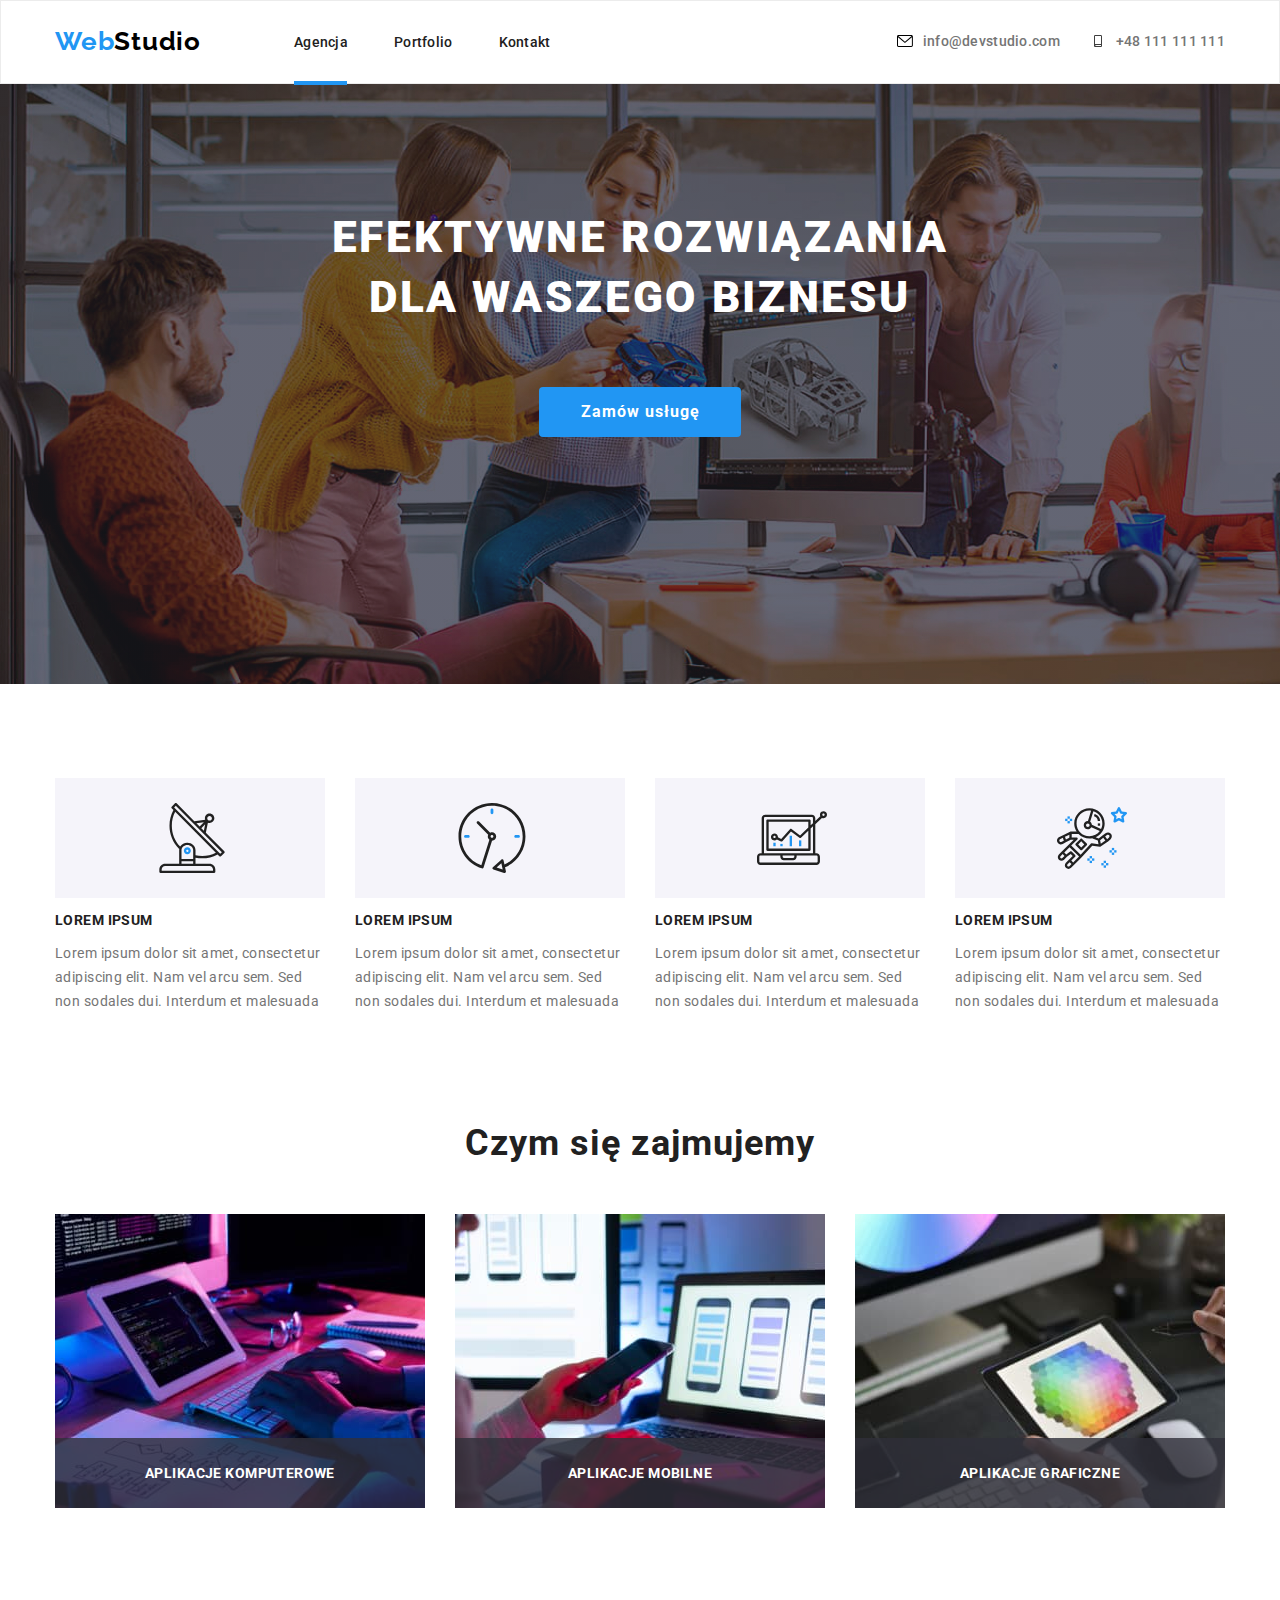
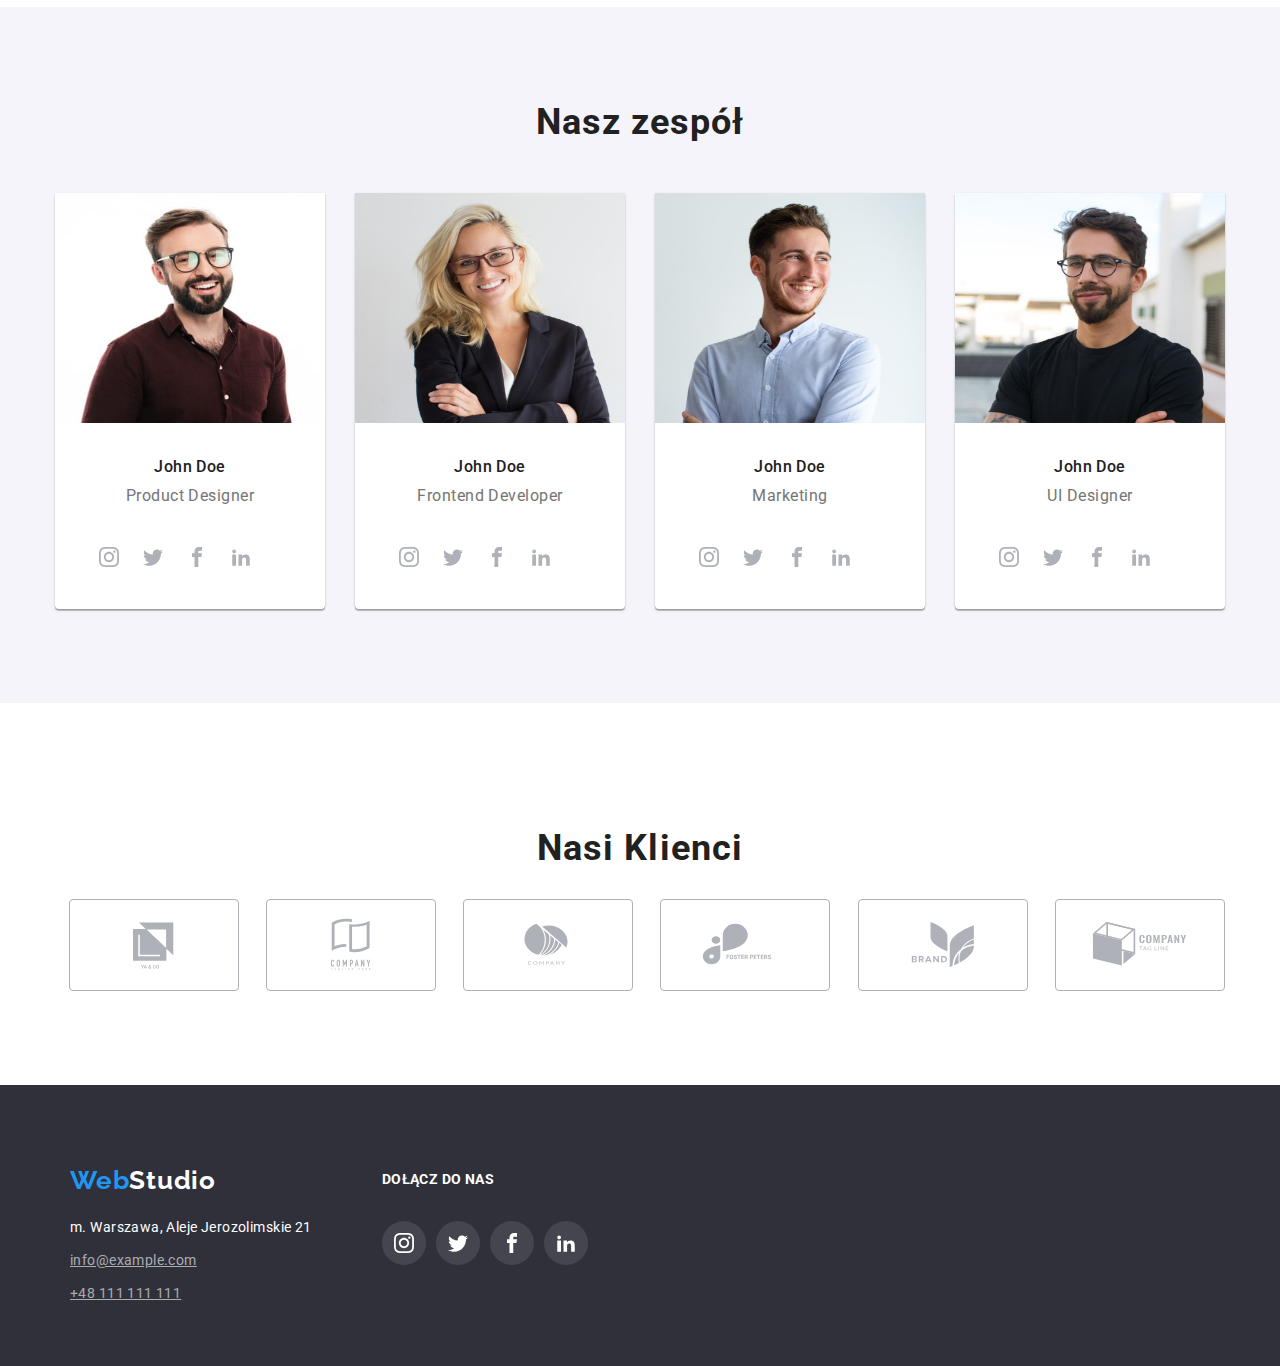
==== commit 82640af2: "up" ====
--- a/index.html
+++ b/index.html
@@ -481,6 +481,7 @@
         </div>
       </div>
     </footer>
+    <!-----------------MODAL---------------->
     <div class="backdrop is-hidden" data-modal>
       <div class="modal">
         <button type="button" class="close-btn" data-modal-close>X</button>
--- a/css/styles.css
+++ b/css/styles.css
@@ -48,21 +48,21 @@
     display: block;
     top: 81px;
 }
-.navigation-list-link,
+/* .navigation-list-link,
 .kontakt,
 .social-links-footer,
 .social-links-item,
 .customers-links-item,
-.portfolio-description
+.portfolio-description,
+.nav-modal-btn
  {
 transition: 250ms cubic-bezier(0.4,0,0.2,1);
-}
+} */
 
 .header  {
     display: flex;
     align-items: center;
     border: 1px solid rgba(236, 236, 236, 1);
-    background-color: #E5E5E5;
 }
 .navigation {
     display: flex;
@@ -107,9 +107,13 @@
 .navigation-list-link {
     color: var(--secondary-color);
     font-weight: 500;
-        font-size: 14px;
-        line-height: 1.143;
-        letter-spacing: 0.02em;
+    font-size: 14px;
+    line-height: 1.143;
+    letter-spacing: 0.02em;
+    transition-property: color;
+    transition-duration: 250ms;
+    transition-timing-function: cubic-bezier(0.4, 0, 0.2, 1);
+    
 }
 .kontakt:hover,
 .kontakt-icon,
@@ -130,6 +134,9 @@
     gap: 10px;
     align-items: center;
     padding-left: 30px;
+    transition-property: color, stroke;
+    transition-duration: 250ms;
+    transition-timing-function: cubic-bezier(0.4, 0, 0.2, 1);
     
 }
 .navigation-list-link:last-child {
@@ -147,23 +154,32 @@
 /* ---------- MAIN --------------*/
 .backdrop {
     position: fixed;
-    left: 0;
+    display: flex;
+    /* left: 0;
+    right: 0;
     top: 0;
+    bottom: 0; */
+    inset: 0;
     width: 100%;
     height: 100%;
-    background-color: rgba(0, 0, 0, 0.2);
+    z-index: 2;
+    background: rgba(0 0 0 / 0.5);
 }
 .modal {
-    position:absolute;
+    position: relative;
     width: 528px;
-    height: 581px;
-    left: 536px;
-    top: 221px;
-    background: #FFFFFF;
-    box-shadow: 0px 1px 3px rgba(0, 0, 0, 0.12), 0px 1px 1px rgba(0, 0, 0, 0.14), 0px 2px 1px rgba(0, 0, 0, 0.2);
+    min-height: 581px;
+    margin: auto;
     border-radius: 4px;
-    margin-left: auto;
+    box-shadow: 0px 1px 3px rgba(0, 0, 0, 0.12), 0px 1px 1px rgba(0, 0, 0, 0.14),
+            0px 2px 1px rgba(0, 0, 0, 0.2);
+    padding: 40px;
+    z-index: 10;
+    background-color: #FFFFFF;
     }
+.modal[open] {
+    animation: modalBox 500 ms forwards;
+}
 .is-hidden {
     pointer-events: none;
     visibility: hidden;
@@ -171,15 +187,17 @@
 }
 .close-btn {
     position: absolute;
+    display: flex;
     top: 8px;
     right: 8px;
     width: 30px;
     height: 30px;
+    justify-content: center;
+    align-items: center;
     background-color: #FFFFFF;
-    border: 1px solid rgba(0, 0, 0, 0.01);
+    border: 1px solid rgba(0, 0, 0, 0.1);
     border-radius: 50%;
     cursor: pointer;
-    color: #000000;
 }
 .lorem-list {
     width: 270px;
@@ -255,17 +273,16 @@
     display: flex;
     flex-direction: column;
     align-items: center;
+
 }
 .hero-modal-btn {
     padding: 10px 41px 10px 42px;
     align-items: center;
     cursor: pointer;
     border: 0;
-}
-.hero-modal-btn {
-        background: #2196F3;
-        box-shadow: 0px 4px 4px rgba(0, 0, 0, 0.15);
-        border-radius: 4px;
+    background: #2196F3;
+    /* box-shadow: 0px 4px 4px rgba(0, 0, 0, 0.15); */
+    border-radius: 4px;
 }
 .hero-modal-btn {
         font-weight: 700;
@@ -318,14 +335,16 @@
 border: 0;
 padding: 6px 22px;
 cursor: pointer;
+border-radius: 4px;
+transition-property: background-color, box-shadow;
+transition-duration: 250ms;
+transition-timing-function: cubic-bezier(0.4, 0, 0.2, 1);
 }
 .nav-modal-btn:hover,
 .nav-modal-btn:focus {
     color:#FFFFFF;
     background-color: var(--main-color);
-box-shadow: 0px 2px 2px 0px rgba(0, 0, 0, 0.12);
-box-shadow: 0px 1px 2px 0px rgba(0, 0, 0, 0.08);
-box-shadow: 0px 3px 1px 0px rgba(0, 0, 0, 0.1);
+box-shadow: 0px 3px 1px rgba(0, 0, 0, 0.1), 0px 1px 2px rgba(0, 0, 0, 0.08), 0px 2px 2px rgba(0, 0, 0, 0.12);
 }
 
 /* ---------- END-MAIN --------------*/
@@ -352,6 +371,24 @@
 .about-img-list-item {
     padding-right: 30px;
 }
+.overlays {
+    font-weight: 700;
+    font-size: 14px;
+    line-height: 1.143;
+    text-align: center;
+    letter-spacing: 0.03em;
+    text-transform: uppercase;
+    color: #FFFFFF;
+    background-color: rgba(47, 48, 58, 0.8);
+    ;
+    width: 370px;
+    height: 70px;
+    margin: 0;
+    position: absolute;
+    margin-top: 224px;
+    padding-top: 27px;
+    padding-bottom: 27px;
+}
 /* ---------- END-ABOUT --------------*/
 
 /* ---------- TEAM --------------*/
@@ -404,8 +441,12 @@
     background-color: #FFFFFF;
     border-radius: 50%;
     align-items: center;
-    justify-content: space-between;
+    /* justify-content: space-around; */
     padding-left: 12px;
+    fill: #afb1b8;
+    transition-property: fill, background-color;
+    transition-duration: 250ms;
+    transition-timing-function: cubic-bezier(0.4, 0, 0.2, 1);
     }
 
 .social-links-item:hover,
@@ -446,6 +487,10 @@
     border-radius: 4px;
     align-items: center;
     justify-content: center;
+    fill: #afb1b8;
+    transition-property: fill, border-color;
+    transition-duration: 250ms;
+    transition-timing-function: cubic-bezier(0.4, 0, 0.2, 1);
 }
 
 .customers-list:not(:last-child) {
@@ -490,6 +535,9 @@
 
     transform: translateY(100%);
     will-change: transform;
+    transform: translateY(100%);
+    transition-duration: 250ms;
+    transition-timing-function: cubic-bezier(0.4, 0, 0.2, 1);
 }
 
 .portfolio-list:hover .portfolio-description {
@@ -509,7 +557,11 @@
 
 .portfolio-list {
     flex-basis: calc((100%-60px) / 3-0.5px);
+    overflow: hidden;
     background-color: var(--bright);
+    transition-property: box-shadow;
+    transition-duration: 250ms;
+    transition-timing-function: cubic-bezier(0.4, 0, 0.2, 1);
     
     
 }
@@ -574,6 +626,9 @@
     background-color: rgba(255, 255, 255, 0.1);
     border-radius: 50%;
     padding: 12px;
+    transition-property: background-color;
+    transition-duration: 250ms;
+    transition-timing-function: cubic-bezier(0.4, 0, 0.2, 1);
 }
 .social-list-footer {
     display: flex;
